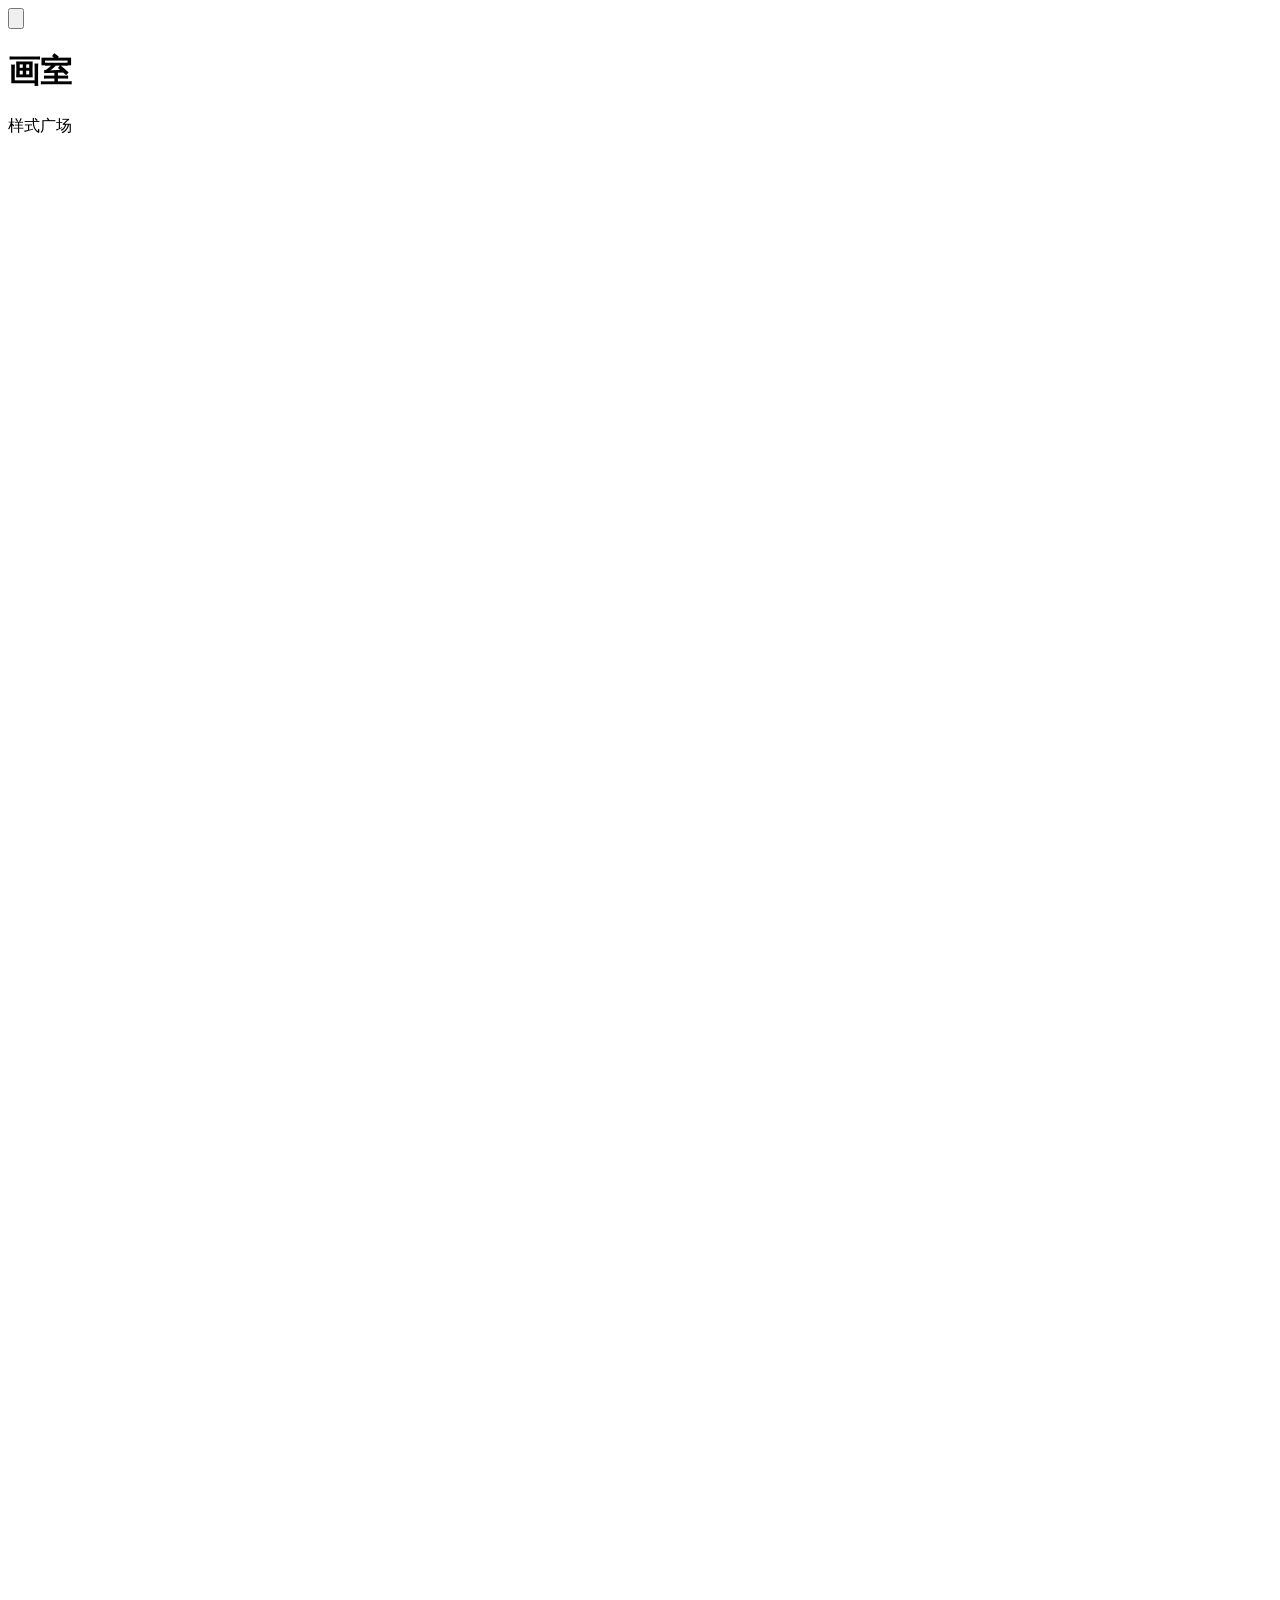
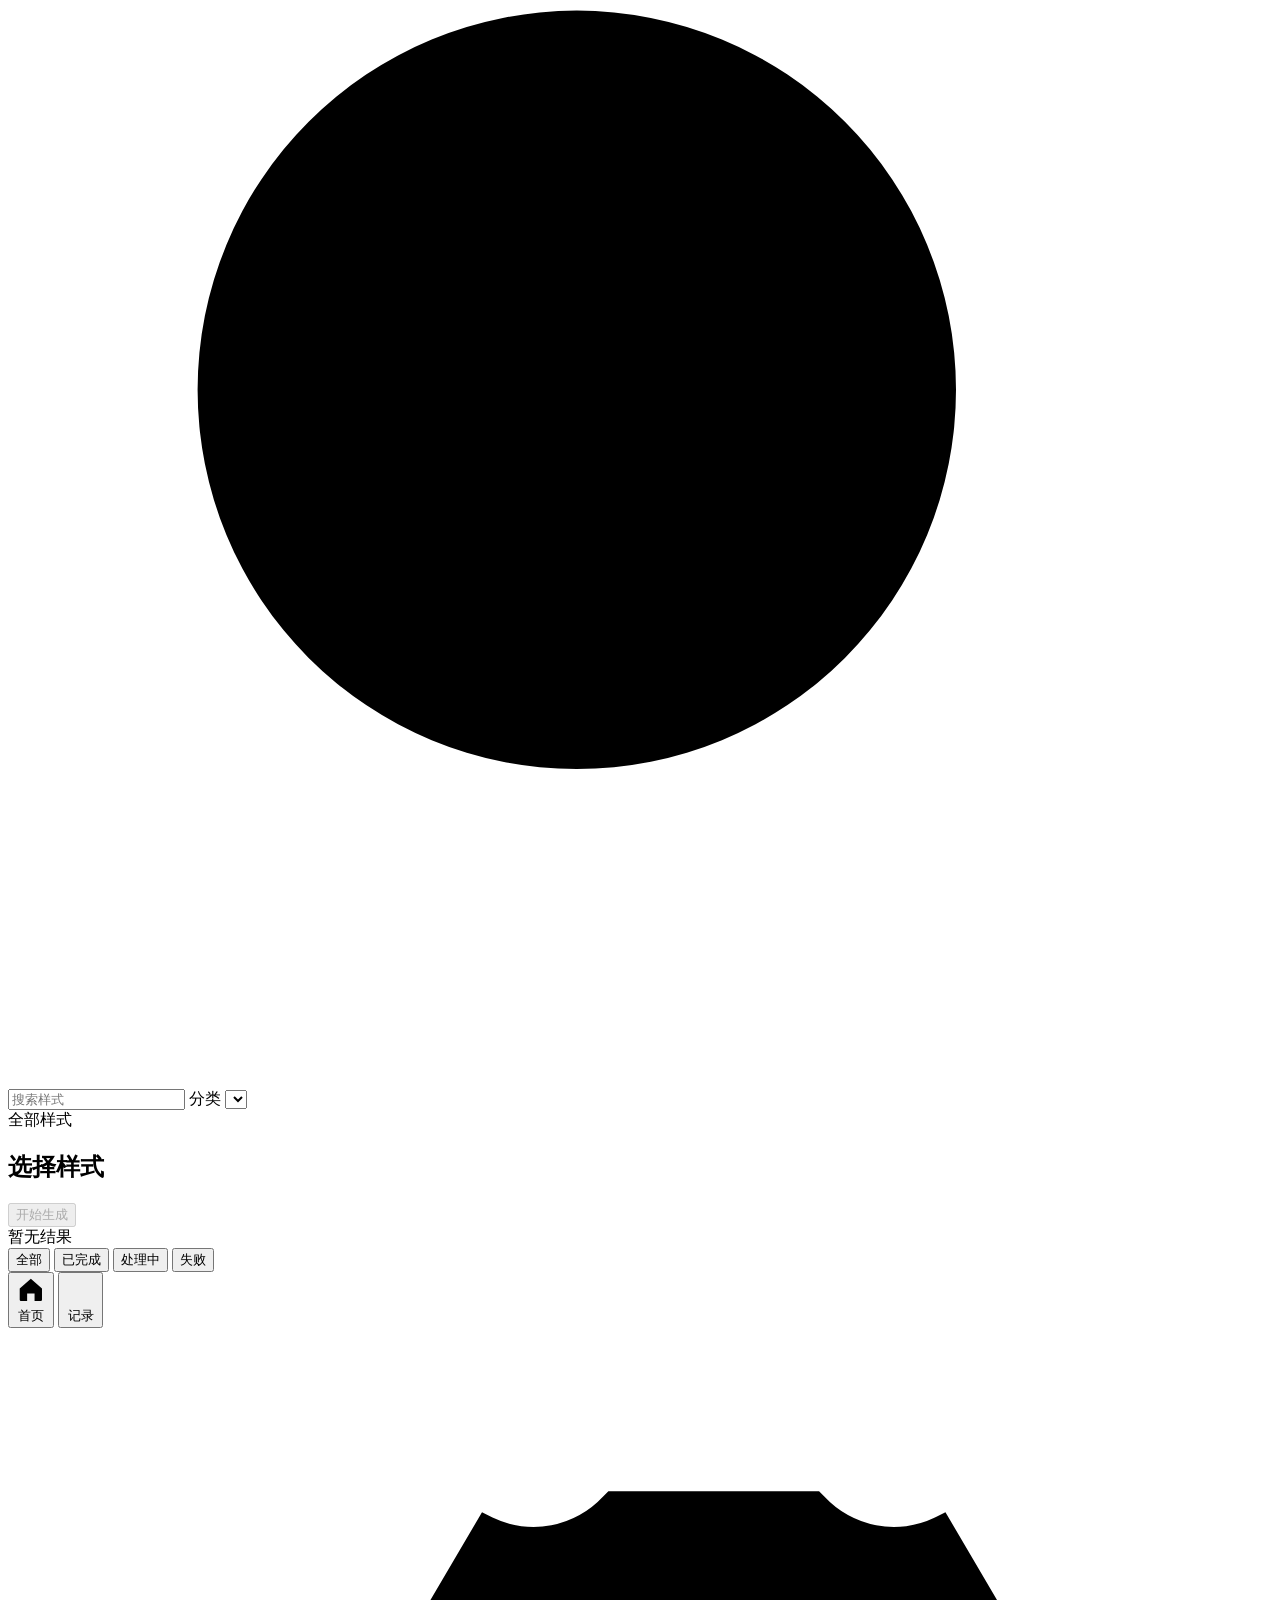
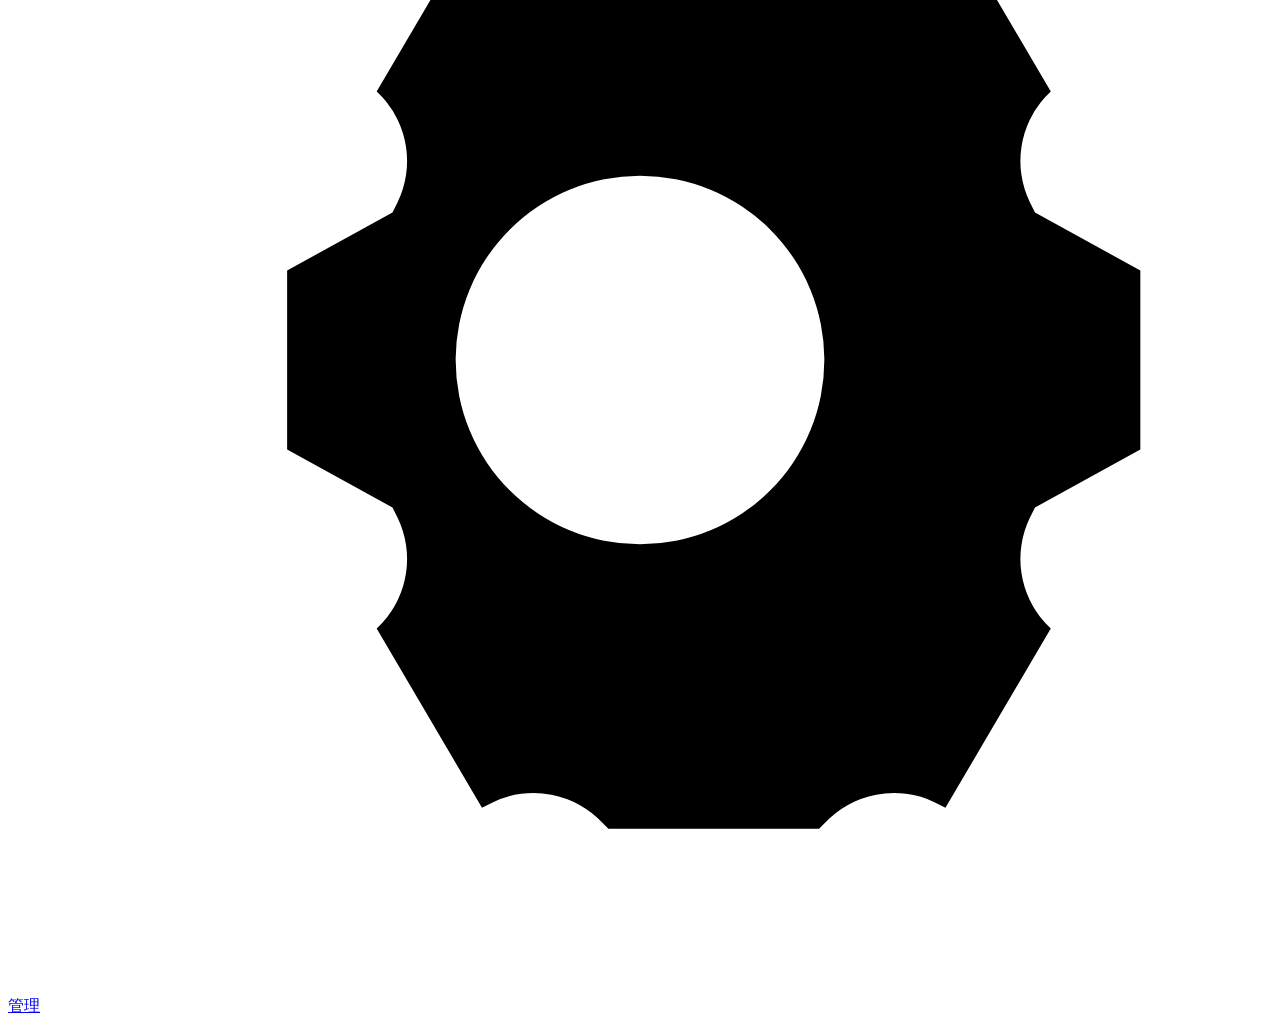
==== web/index.html @ acdbef0a "Initial Huashi product release" ====
<!doctype html>
<html lang="zh-CN">
  <head>
    <meta charset="utf-8" />
    <meta name="viewport" content="width=device-width, initial-scale=1" />
    <title>画室</title>
    <link rel="stylesheet" href="/styles.css?v=20260515-backup1" />
  </head>
  <body>
    <div id="app" class="phone-shell" data-view="home">
      <header class="topbar">
        <button class="ghost-icon back-control" id="backButton" type="button" aria-label="返回">
          <svg viewBox="0 0 24 24" aria-hidden="true"><path d="M15 18 9 12l6-6" /></svg>
        </button>
        <div>
          <h1 id="pageTitle">画室</h1>
          <p id="pageHint">样式广场</p>
        </div>
        <a class="round-action" href="/admin" aria-label="添加样式">
          <svg viewBox="0 0 24 24" aria-hidden="true"><path d="M12 5v14M5 12h14" /></svg>
        </a>
      </header>

      <main>
        <section class="screen" data-screen="home">
          <label class="search-box">
            <svg viewBox="0 0 24 24" aria-hidden="true"><path d="m21 21-4.3-4.3M10.8 18a7.2 7.2 0 1 1 0-14.4 7.2 7.2 0 0 1 0 14.4Z" /></svg>
            <input id="searchInput" type="search" placeholder="搜索样式" />
          </label>
          <label class="category-select">
            <span>分类</span>
            <select id="categorySelect"></select>
          </label>
          <section id="favoriteSection" class="style-section" hidden>
            <div class="section-heading compact"><span>常用</span></div>
            <div id="favoriteGrid" class="style-grid favorite-grid"></div>
          </section>
          <section class="style-section">
            <div class="section-heading compact"><span id="styleSectionTitle">全部样式</span></div>
            <div id="styleGrid" class="style-grid"></div>
          </section>
        </section>

        <section class="screen" data-screen="compose">
          <div id="composeCover" class="detail-cover"></div>
          <div class="detail-copy">
            <h2 id="composeTitle">选择样式</h2>
            <p id="composeMeta"></p>
          </div>
          <form id="createTaskForm" class="studio-form">
            <div id="dynamicInputs" class="input-stack"></div>
            <button class="primary-button" type="submit" id="generateButton" disabled>开始生成</button>
          </form>
          <div id="notice" class="notice hidden"></div>
        </section>

        <section class="screen" data-screen="result">
          <div id="resultView" class="result-view empty-state">暂无结果</div>
        </section>

        <section class="screen" data-screen="history">
          <div class="chip-row">
            <button class="chip active" type="button" data-history-filter="all">全部</button>
            <button class="chip" type="button" data-history-filter="success">已完成</button>
            <button class="chip" type="button" data-history-filter="running">处理中</button>
            <button class="chip" type="button" data-history-filter="failed">失败</button>
          </div>
          <div id="taskList" class="record-list"></div>
        </section>
      </main>

      <nav class="bottom-tabs" aria-label="主导航">
        <button class="bottom-tab active" type="button" data-nav-view="home">
          <svg viewBox="0 0 24 24" aria-hidden="true"><path d="m3 11 9-8 9 8v9a1 1 0 0 1-1 1h-5v-6H9v6H4a1 1 0 0 1-1-1Z" /></svg>
          首页
        </button>
        <button class="bottom-tab" type="button" data-nav-view="history">
          <svg viewBox="0 0 24 24" aria-hidden="true"><path d="M8 6h13M8 12h13M8 18h13M3 6h.01M3 12h.01M3 18h.01" /></svg>
          记录
        </button>
        <a class="bottom-tab" href="/admin">
          <svg viewBox="0 0 24 24" aria-hidden="true"><path d="M12 15.5a3.5 3.5 0 1 0 0-7 3.5 3.5 0 0 0 0 7ZM19.4 15a1.8 1.8 0 0 0 .3 2l.1.1-2 3.4-.2-.1a1.8 1.8 0 0 0-2.1.4l-.1.1h-4l-.1-.1a1.8 1.8 0 0 0-2.1-.4l-.2.1-2-3.4.1-.1a1.8 1.8 0 0 0 .3-2l-.1-.2-2-1.1v-3.4l2-1.1.1-.2a1.8 1.8 0 0 0-.3-2L7 6.9l2-3.4.2.1a1.8 1.8 0 0 0 2.1-.4l.1-.1h4l.1.1a1.8 1.8 0 0 0 2.1.4l.2-.1 2 3.4-.1.1a1.8 1.8 0 0 0-.3 2l.1.2 2 1.1v3.4l-2 1.1Z" /></svg>
          管理
        </a>
      </nav>
    </div>

    <script src="/app.js?v=20260515-backup1"></script>
  </body>
</html>
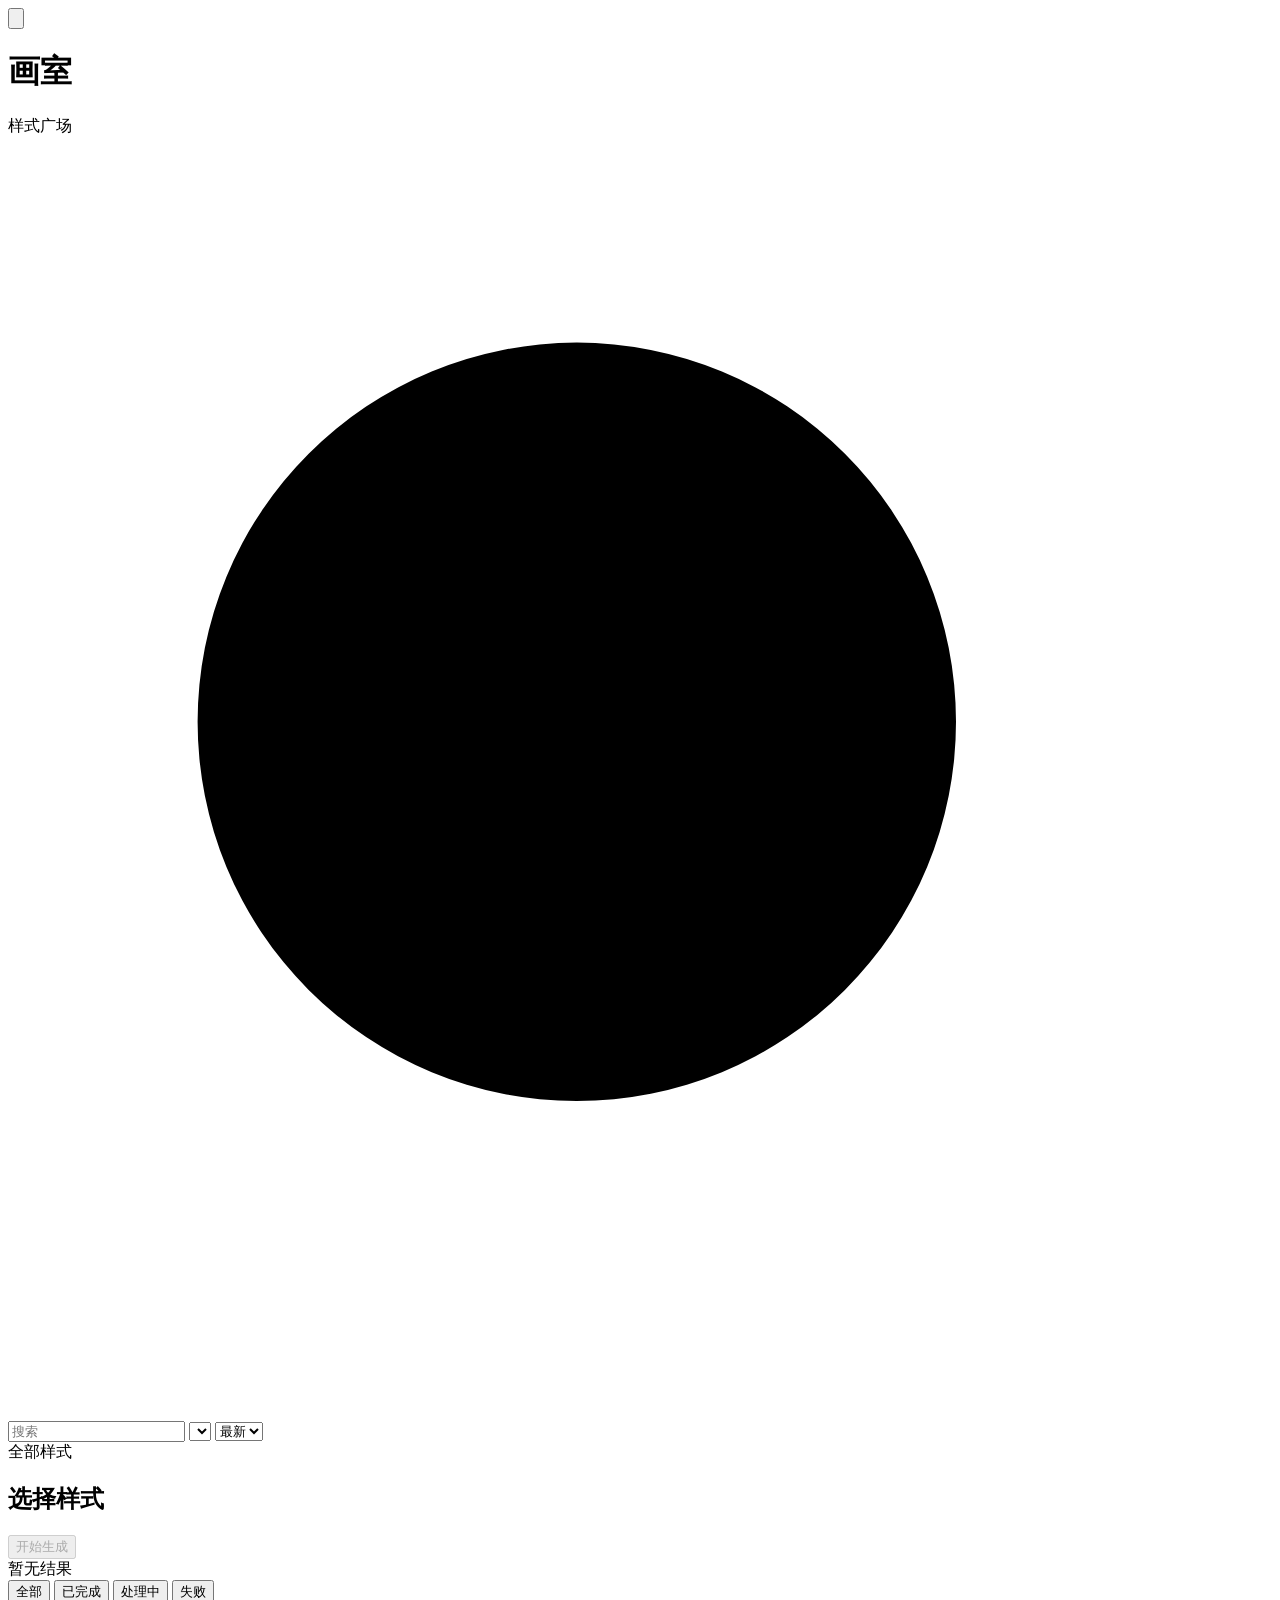
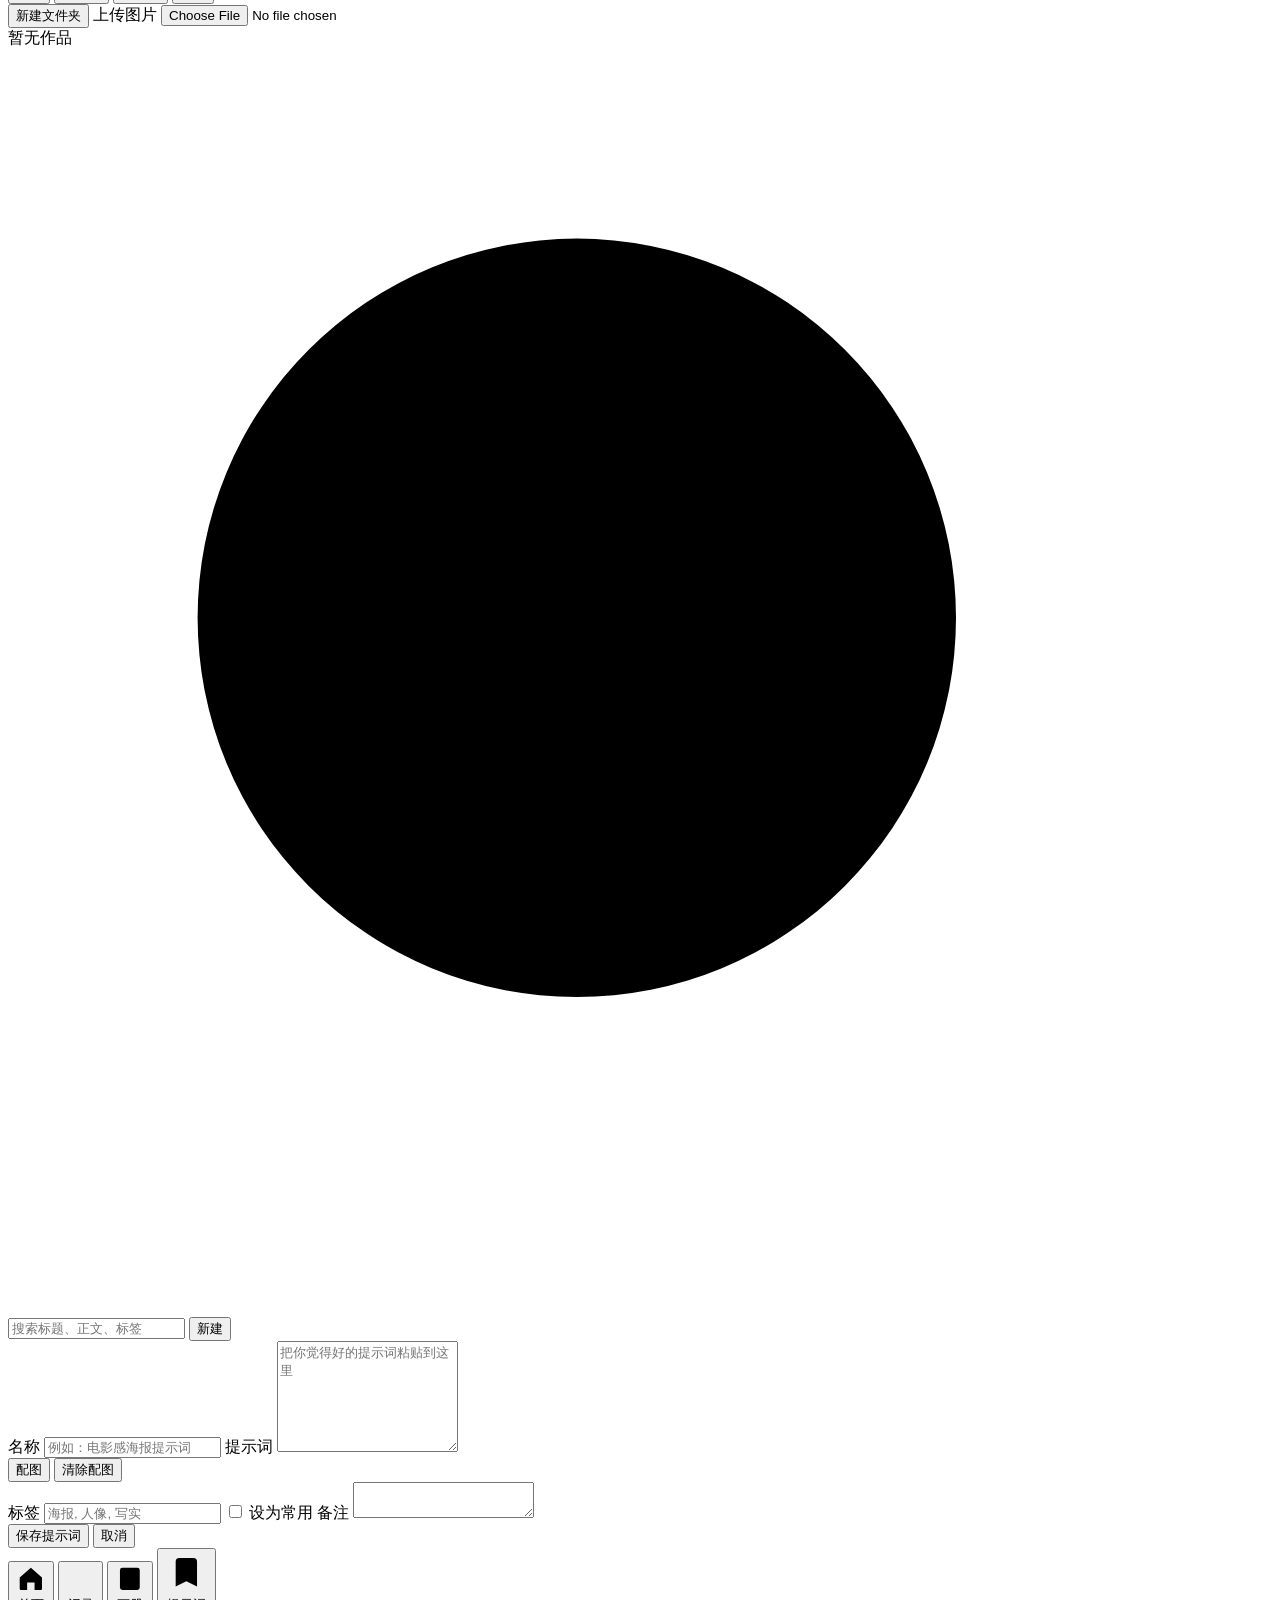
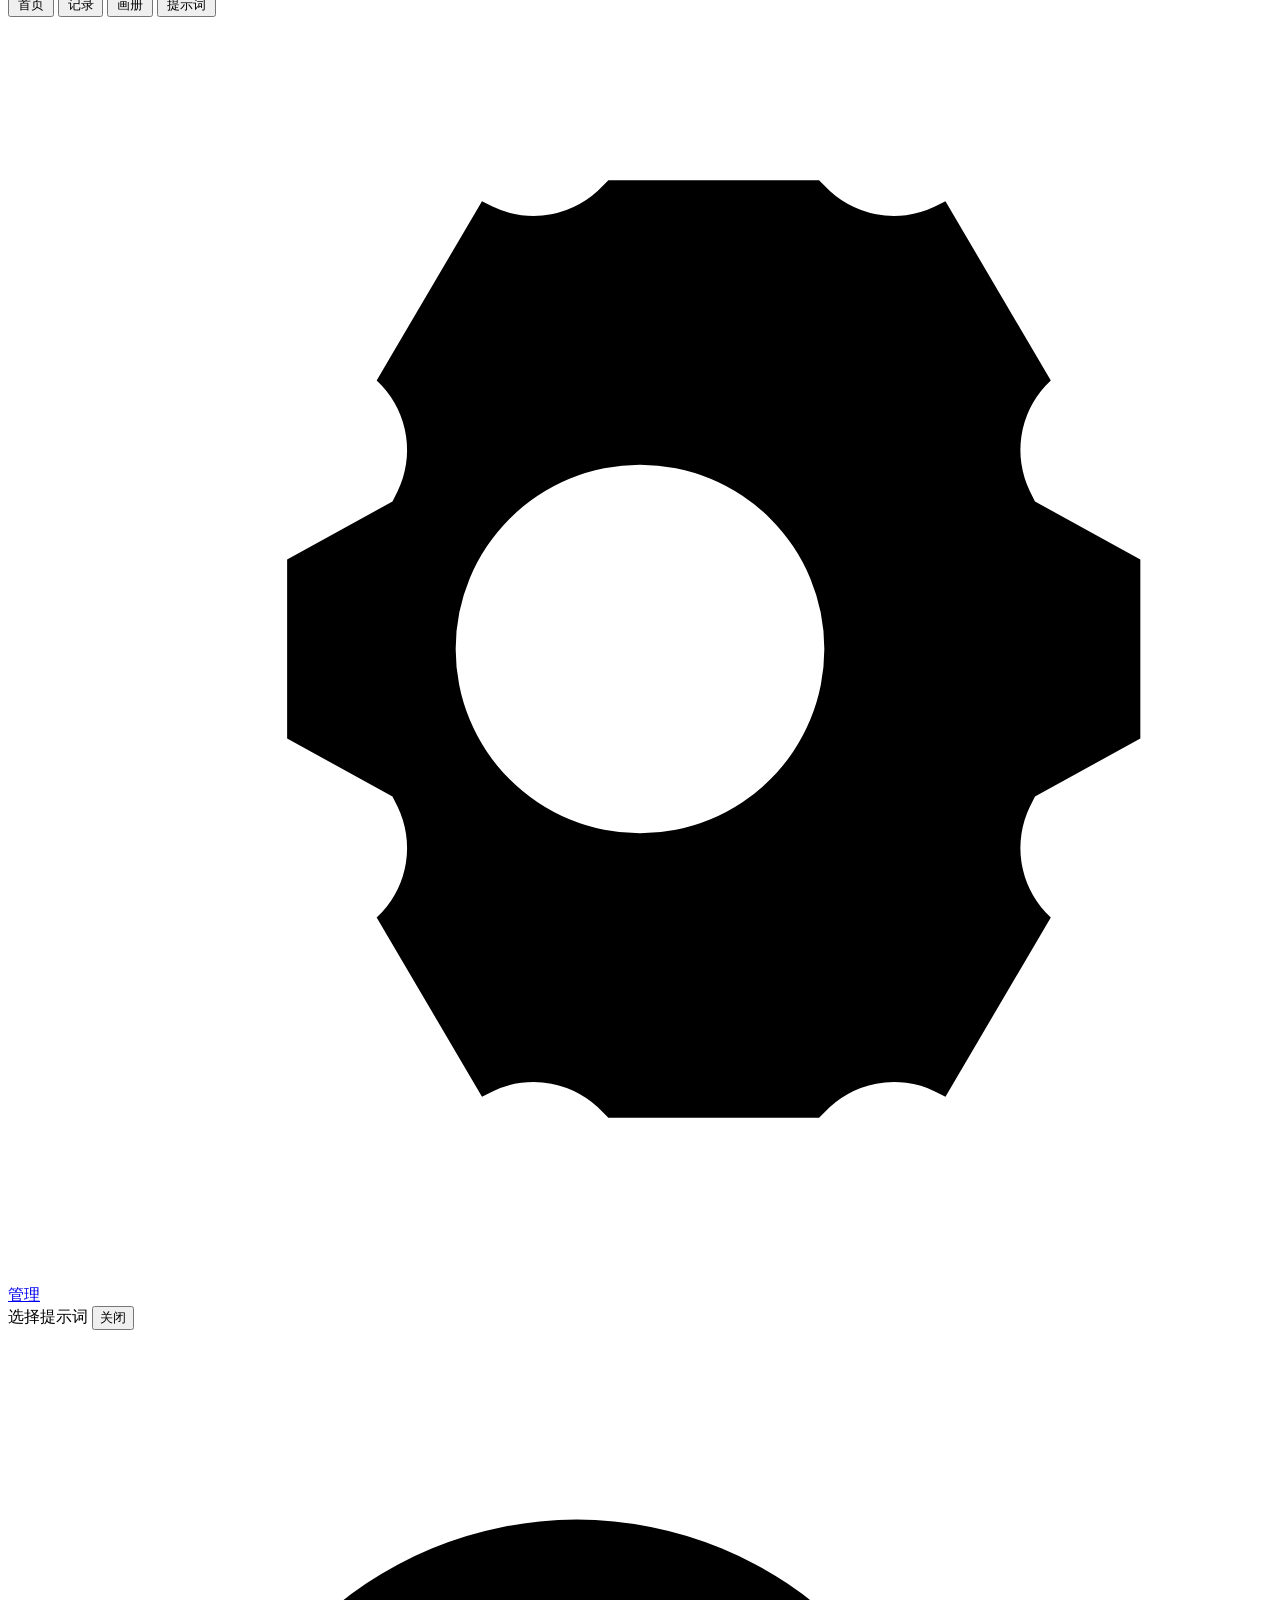
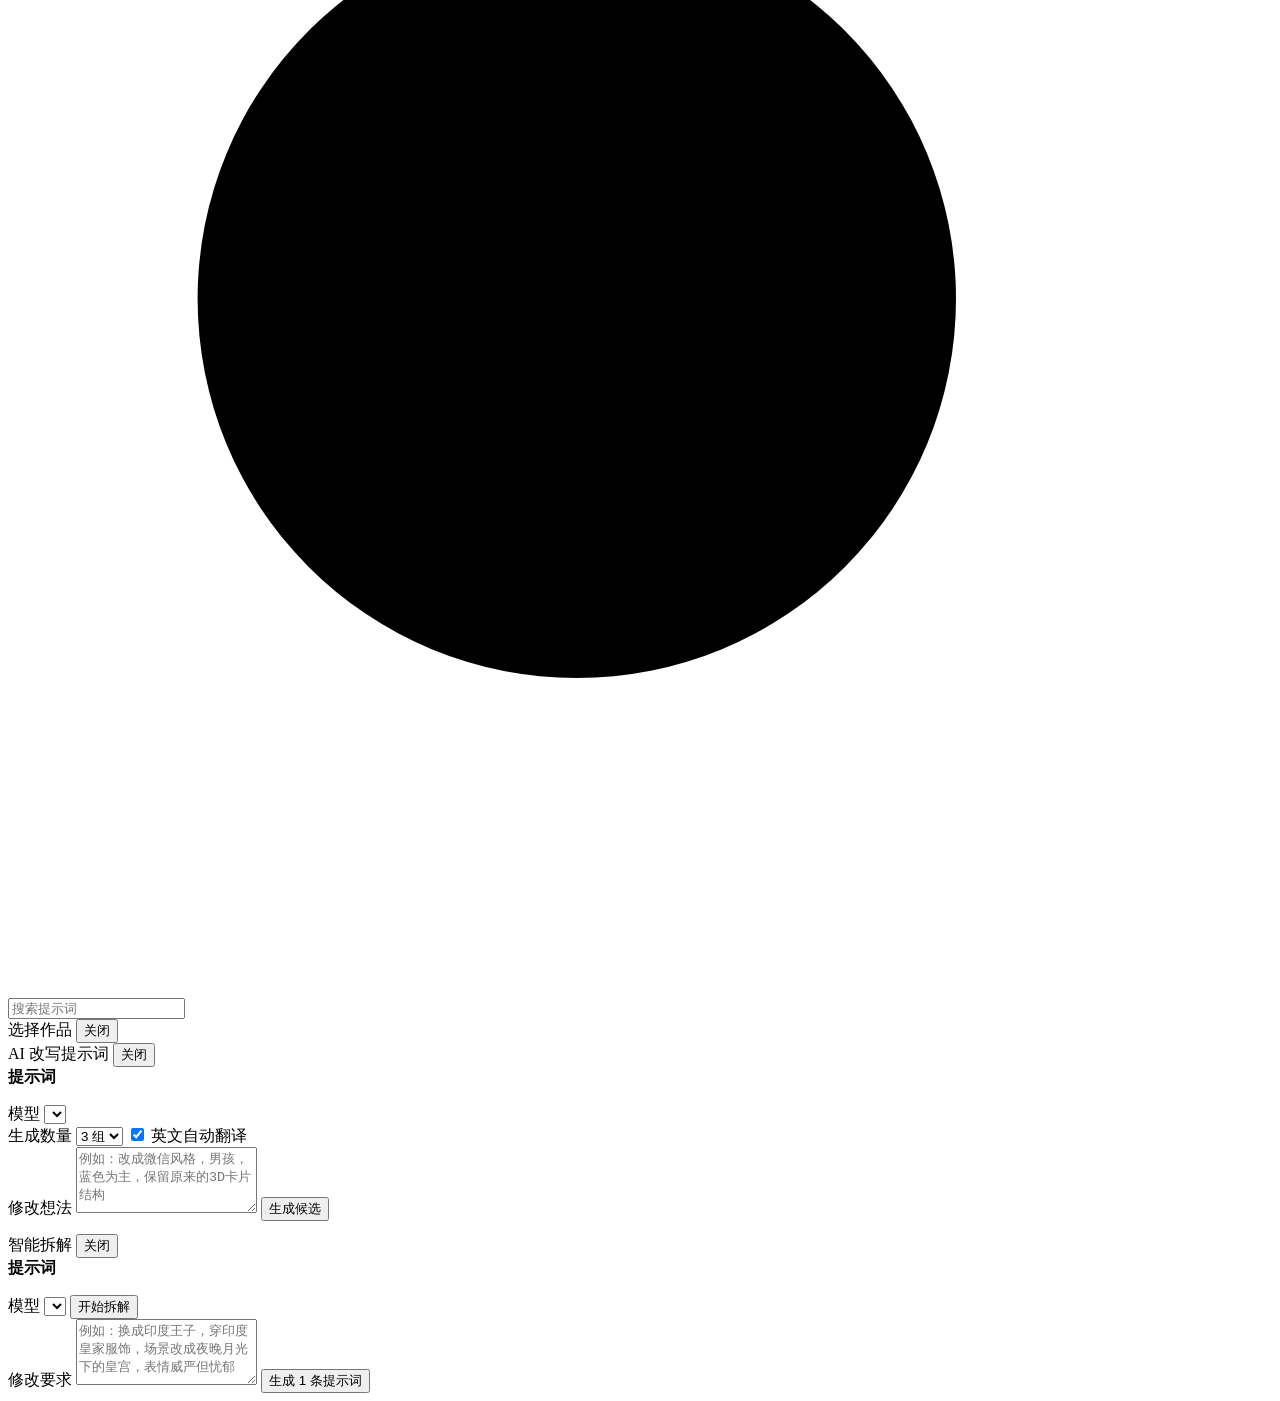
==== commit 0906f7a5: "Ship Huashi album and prompt handoff updates" ====
--- a/web/index.html
+++ b/web/index.html
@@ -4,7 +4,7 @@
     <meta charset="utf-8" />
     <meta name="viewport" content="width=device-width, initial-scale=1" />
     <title>画室</title>
-    <link rel="stylesheet" href="/styles.css?v=20260515-backup1" />
+    <link rel="stylesheet" href="/styles.css?v=20260523-pose2" />
   </head>
   <body>
     <div id="app" class="phone-shell" data-view="home">
@@ -16,21 +16,26 @@
           <h1 id="pageTitle">画室</h1>
           <p id="pageHint">样式广场</p>
         </div>
-        <a class="round-action" href="/admin" aria-label="添加样式">
-          <svg viewBox="0 0 24 24" aria-hidden="true"><path d="M12 5v14M5 12h14" /></svg>
-        </a>
+        <span class="topbar-spacer" aria-hidden="true"></span>
       </header>
 
       <main>
         <section class="screen" data-screen="home">
-          <label class="search-box">
-            <svg viewBox="0 0 24 24" aria-hidden="true"><path d="m21 21-4.3-4.3M10.8 18a7.2 7.2 0 1 1 0-14.4 7.2 7.2 0 0 1 0 14.4Z" /></svg>
-            <input id="searchInput" type="search" placeholder="搜索样式" />
-          </label>
-          <label class="category-select">
-            <span>分类</span>
-            <select id="categorySelect"></select>
-          </label>
+          <div class="home-filter-bar">
+            <label class="search-box compact-search">
+              <svg viewBox="0 0 24 24" aria-hidden="true"><path d="m21 21-4.3-4.3M10.8 18a7.2 7.2 0 1 1 0-14.4 7.2 7.2 0 0 1 0 14.4Z" /></svg>
+              <input id="searchInput" type="search" placeholder="搜索" />
+            </label>
+            <label class="category-select">
+              <select id="categorySelect" aria-label="分类"></select>
+            </label>
+            <label class="category-select">
+              <select id="sortSelect" aria-label="排序">
+                <option value="new">最新</option>
+                <option value="category">分类</option>
+              </select>
+            </label>
+          </div>
           <section id="favoriteSection" class="style-section" hidden>
             <div class="section-heading compact"><span>常用</span></div>
             <div id="favoriteGrid" class="style-grid favorite-grid"></div>
@@ -67,6 +72,62 @@
           </div>
           <div id="taskList" class="record-list"></div>
         </section>
+
+        <section class="screen" data-screen="gallery">
+          <div class="album-toolbar">
+            <div id="albumFolderList" class="album-folder-list"></div>
+            <div class="album-actions">
+              <button class="secondary-button compact-action" id="newAlbumFolderButton" type="button">新建文件夹</button>
+              <label class="secondary-button compact-action album-upload-button">
+                上传图片
+                <input id="albumUploadInput" type="file" accept="image/*" />
+              </label>
+            </div>
+          </div>
+          <div id="artworkGallery" class="artwork-gallery empty-state">暂无作品</div>
+        </section>
+
+        <section class="screen" data-screen="prompts">
+          <div class="prompt-toolbar">
+            <label class="search-box">
+              <svg viewBox="0 0 24 24" aria-hidden="true"><path d="m21 21-4.3-4.3M10.8 18a7.2 7.2 0 1 1 0-14.4 7.2 7.2 0 0 1 0 14.4Z" /></svg>
+              <input id="promptSearchInput" type="search" placeholder="搜索标题、正文、标签" />
+            </label>
+            <button class="secondary-button" id="newPromptButton" type="button">新建</button>
+          </div>
+          <form id="promptForm" class="prompt-form hidden">
+            <input id="promptIdInput" type="hidden" />
+            <label class="field-block">
+              <span>名称</span>
+              <input id="promptTitleInput" required placeholder="例如：电影感海报提示词" />
+            </label>
+            <label class="field-block">
+              <span>提示词</span>
+              <textarea id="promptContentInput" rows="7" required placeholder="把你觉得好的提示词粘贴到这里"></textarea>
+            </label>
+            <input id="promptSamplePathInput" type="hidden" />
+            <div class="prompt-sample-field">
+              <button class="sample-picker" id="choosePromptSampleButton" type="button">
+                <span id="promptSamplePreview">配图</span>
+              </button>
+              <button class="tiny-button" id="clearPromptSampleButton" type="button">清除配图</button>
+            </div>
+            <label class="field-block">
+              <span>标签</span>
+              <input id="promptTagsInput" placeholder="海报, 人像, 写实" />
+            </label>
+            <label class="check-line"><input id="promptFavoriteInput" type="checkbox" /> 设为常用</label>
+            <label class="field-block">
+              <span>备注</span>
+              <textarea id="promptNoteInput" rows="2"></textarea>
+            </label>
+            <div class="action-grid">
+              <button class="primary-button" type="submit">保存提示词</button>
+              <button class="secondary-button" id="cancelPromptButton" type="button">取消</button>
+            </div>
+          </form>
+          <div id="promptList" class="prompt-list"></div>
+        </section>
       </main>
 
       <nav class="bottom-tabs" aria-label="主导航">
@@ -77,14 +138,118 @@
         <button class="bottom-tab" type="button" data-nav-view="history">
           <svg viewBox="0 0 24 24" aria-hidden="true"><path d="M8 6h13M8 12h13M8 18h13M3 6h.01M3 12h.01M3 18h.01" /></svg>
           记录
+        </button>
+        <button class="bottom-tab" type="button" data-nav-view="gallery">
+          <svg viewBox="0 0 24 24" aria-hidden="true"><path d="M4 5a2 2 0 0 1 2-2h12a2 2 0 0 1 2 2v14a2 2 0 0 1-2 2H6a2 2 0 0 1-2-2V5Zm3 12 3.2-3.2 2.3 2.3L16 11l3 4.2M8.5 8.5h.01" /></svg>
+          画册
+        </button>
+        <button class="bottom-tab" type="button" data-nav-view="prompts">
+          <svg viewBox="0 0 24 24" aria-hidden="true"><path d="M8 4h8a2 2 0 0 1 2 2v14l-6-3-6 3V6a2 2 0 0 1 2-2Z" /></svg>
+          提示词
         </button>
         <a class="bottom-tab" href="/admin">
           <svg viewBox="0 0 24 24" aria-hidden="true"><path d="M12 15.5a3.5 3.5 0 1 0 0-7 3.5 3.5 0 0 0 0 7ZM19.4 15a1.8 1.8 0 0 0 .3 2l.1.1-2 3.4-.2-.1a1.8 1.8 0 0 0-2.1.4l-.1.1h-4l-.1-.1a1.8 1.8 0 0 0-2.1-.4l-.2.1-2-3.4.1-.1a1.8 1.8 0 0 0 .3-2l-.1-.2-2-1.1v-3.4l2-1.1.1-.2a1.8 1.8 0 0 0-.3-2L7 6.9l2-3.4.2.1a1.8 1.8 0 0 0 2.1-.4l.1-.1h4l.1.1a1.8 1.8 0 0 0 2.1.4l.2-.1 2 3.4-.1.1a1.8 1.8 0 0 0-.3 2l.1.2 2 1.1v3.4l-2 1.1Z" /></svg>
           管理
         </a>
       </nav>
+
+      <div id="promptPicker" class="drawer hidden" aria-hidden="true">
+        <div class="drawer-scrim" data-close-prompt-picker></div>
+        <section class="drawer-panel">
+          <div class="drawer-handle"></div>
+          <div class="section-heading">
+            <span>选择提示词</span>
+            <button class="tiny-button" type="button" data-close-prompt-picker>关闭</button>
+          </div>
+          <label class="search-box">
+            <svg viewBox="0 0 24 24" aria-hidden="true"><path d="m21 21-4.3-4.3M10.8 18a7.2 7.2 0 1 1 0-14.4 7.2 7.2 0 0 1 0 14.4Z" /></svg>
+            <input id="pickerSearchInput" type="search" placeholder="搜索提示词" />
+          </label>
+          <div id="pickerPromptList" class="prompt-list picker-list"></div>
+        </section>
+      </div>
+
+      <div id="artworkPicker" class="drawer hidden" aria-hidden="true">
+        <div class="drawer-scrim" data-close-artwork-picker></div>
+        <section class="drawer-panel artwork-picker-panel">
+          <div class="drawer-handle"></div>
+          <div class="section-heading">
+            <span>选择作品</span>
+            <button class="tiny-button" type="button" data-close-artwork-picker>关闭</button>
+          </div>
+          <div id="artworkPickerList" class="artwork-picker-grid"></div>
+        </section>
+      </div>
+
+      <div id="rewriteDrawer" class="drawer hidden" aria-hidden="true">
+        <div class="drawer-scrim" data-close-rewrite></div>
+        <section class="drawer-panel rewrite-panel">
+          <div class="drawer-handle"></div>
+          <div class="section-heading">
+            <span>AI 改写提示词</span>
+            <button class="tiny-button" type="button" data-close-rewrite>关闭</button>
+          </div>
+          <div class="rewrite-source">
+            <strong id="rewritePromptTitle">提示词</strong>
+            <p id="rewritePromptPreview"></p>
+          </div>
+          <label class="field-block">
+            <span>模型</span>
+            <select id="rewriteModelInput"></select>
+          </label>
+          <div class="rewrite-controls">
+            <label class="field-block compact-field">
+              <span>生成数量</span>
+              <select id="rewriteCountInput">
+                <option value="1">1 组</option>
+                <option value="2">2 组</option>
+                <option value="3" selected>3 组</option>
+                <option value="4">4 组</option>
+                <option value="5">5 组</option>
+              </select>
+            </label>
+            <label class="check-line rewrite-check"><input id="rewriteAutoTranslateInput" type="checkbox" checked /> 英文自动翻译</label>
+          </div>
+          <label class="field-block">
+            <span>修改想法</span>
+            <textarea id="rewriteIdeaInput" rows="4" placeholder="例如：改成微信风格，男孩，蓝色为主，保留原来的3D卡片结构"></textarea>
+          </label>
+          <button class="primary-button" id="rewriteButton" type="button">生成候选</button>
+          <div id="rewriteStatus" class="notice hidden"></div>
+          <pre id="rewriteStream" class="rewrite-stream hidden"></pre>
+          <div id="rewriteResults" class="rewrite-results"></div>
+        </section>
+      </div>
+
+      <div id="agentDrawer" class="drawer hidden" aria-hidden="true">
+        <div class="drawer-scrim" data-close-agent></div>
+        <section class="drawer-panel rewrite-panel agent-panel">
+          <div class="drawer-handle"></div>
+          <div class="section-heading">
+            <span>智能拆解</span>
+            <button class="tiny-button" type="button" data-close-agent>关闭</button>
+          </div>
+          <div class="rewrite-source">
+            <strong id="agentPromptTitle">提示词</strong>
+            <p id="agentPromptPreview"></p>
+          </div>
+          <label class="field-block">
+            <span>模型</span>
+            <select id="agentModelInput"></select>
+          </label>
+          <button class="secondary-button" id="agentAnalyzeButton" type="button">开始拆解</button>
+          <div id="agentStatus" class="notice hidden"></div>
+          <div id="agentAnalysis" class="agent-analysis"></div>
+          <label class="field-block">
+            <span id="agentInstructionLabel">修改要求</span>
+            <textarea id="agentInstructionInput" rows="4" placeholder="例如：换成印度王子，穿印度皇家服饰，场景改成夜晚月光下的皇宫，表情威严但忧郁"></textarea>
+          </label>
+          <button class="primary-button" id="agentGenerateButton" type="button">生成 1 条提示词</button>
+          <div id="agentResult" class="rewrite-results"></div>
+        </section>
+      </div>
     </div>
 
-    <script src="/app.js?v=20260515-backup1"></script>
+    <script src="/app.js?v=20260523-pose2"></script>
   </body>
 </html>
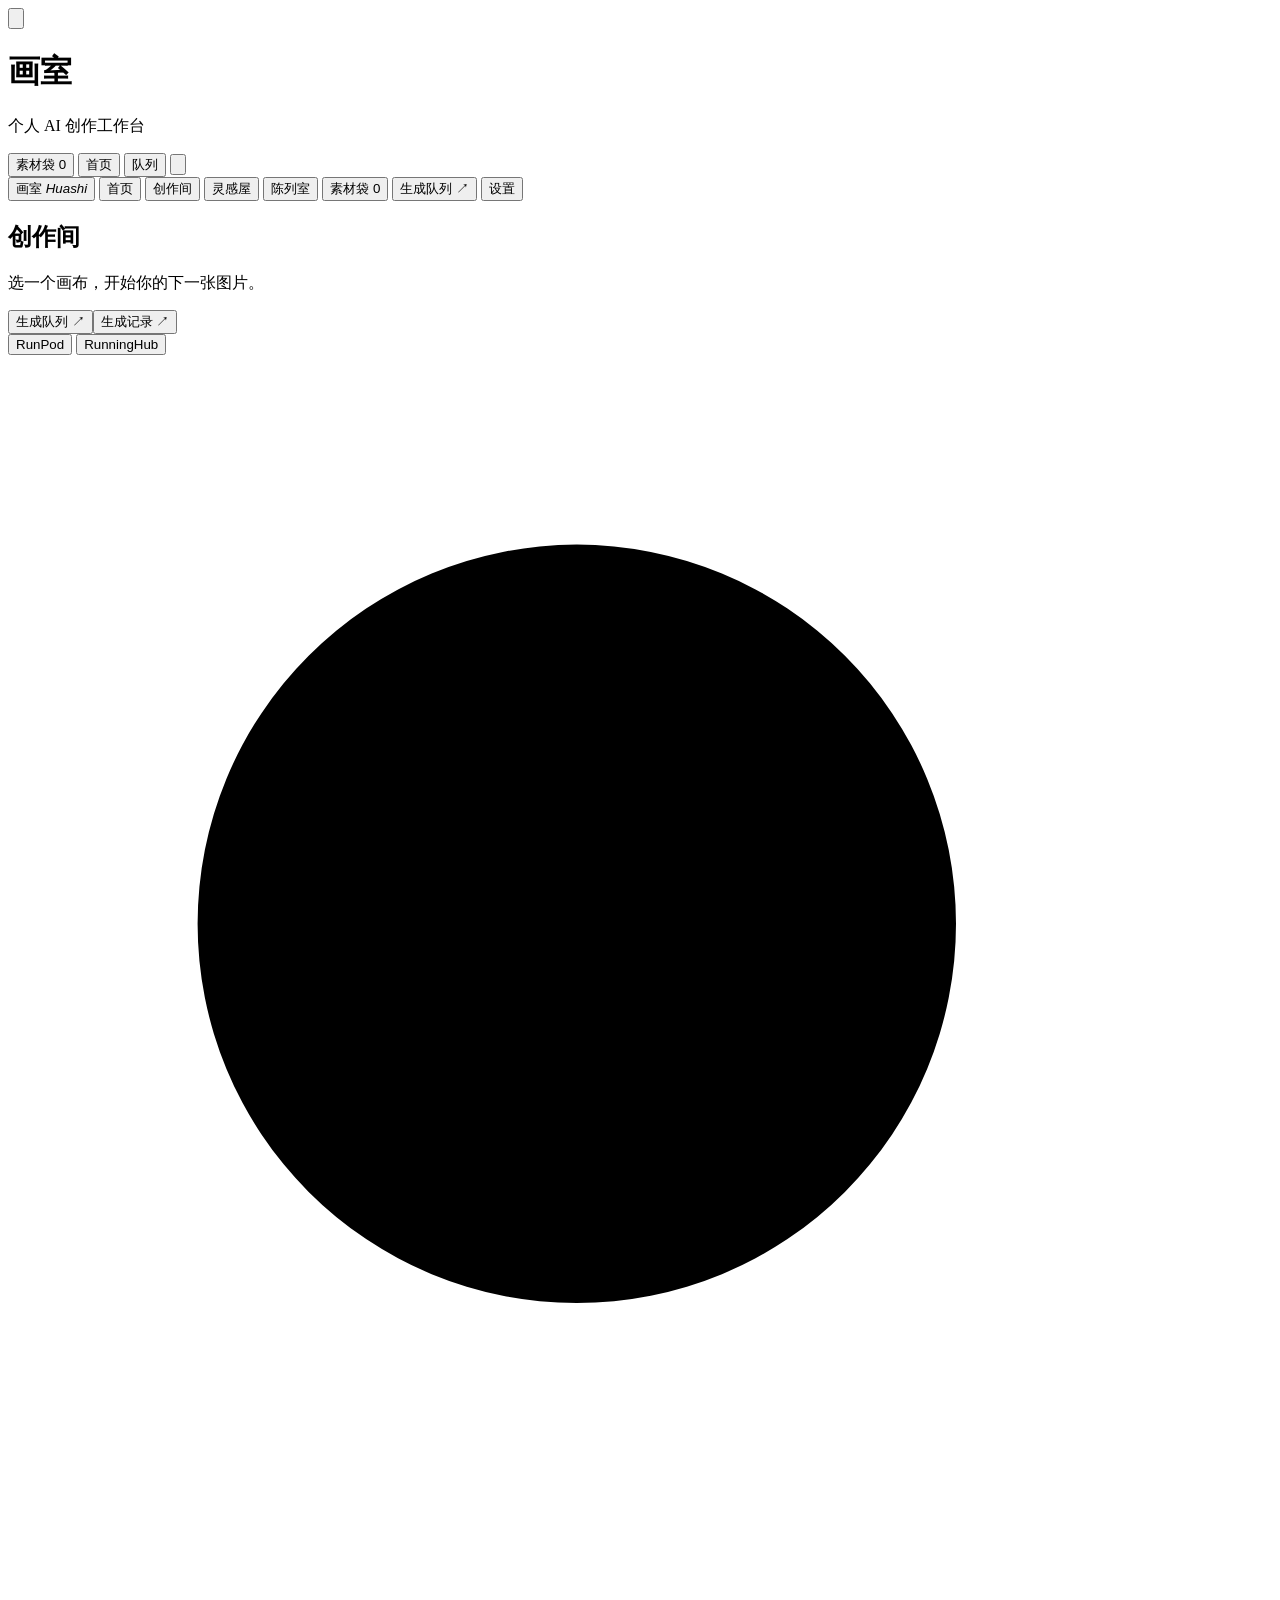
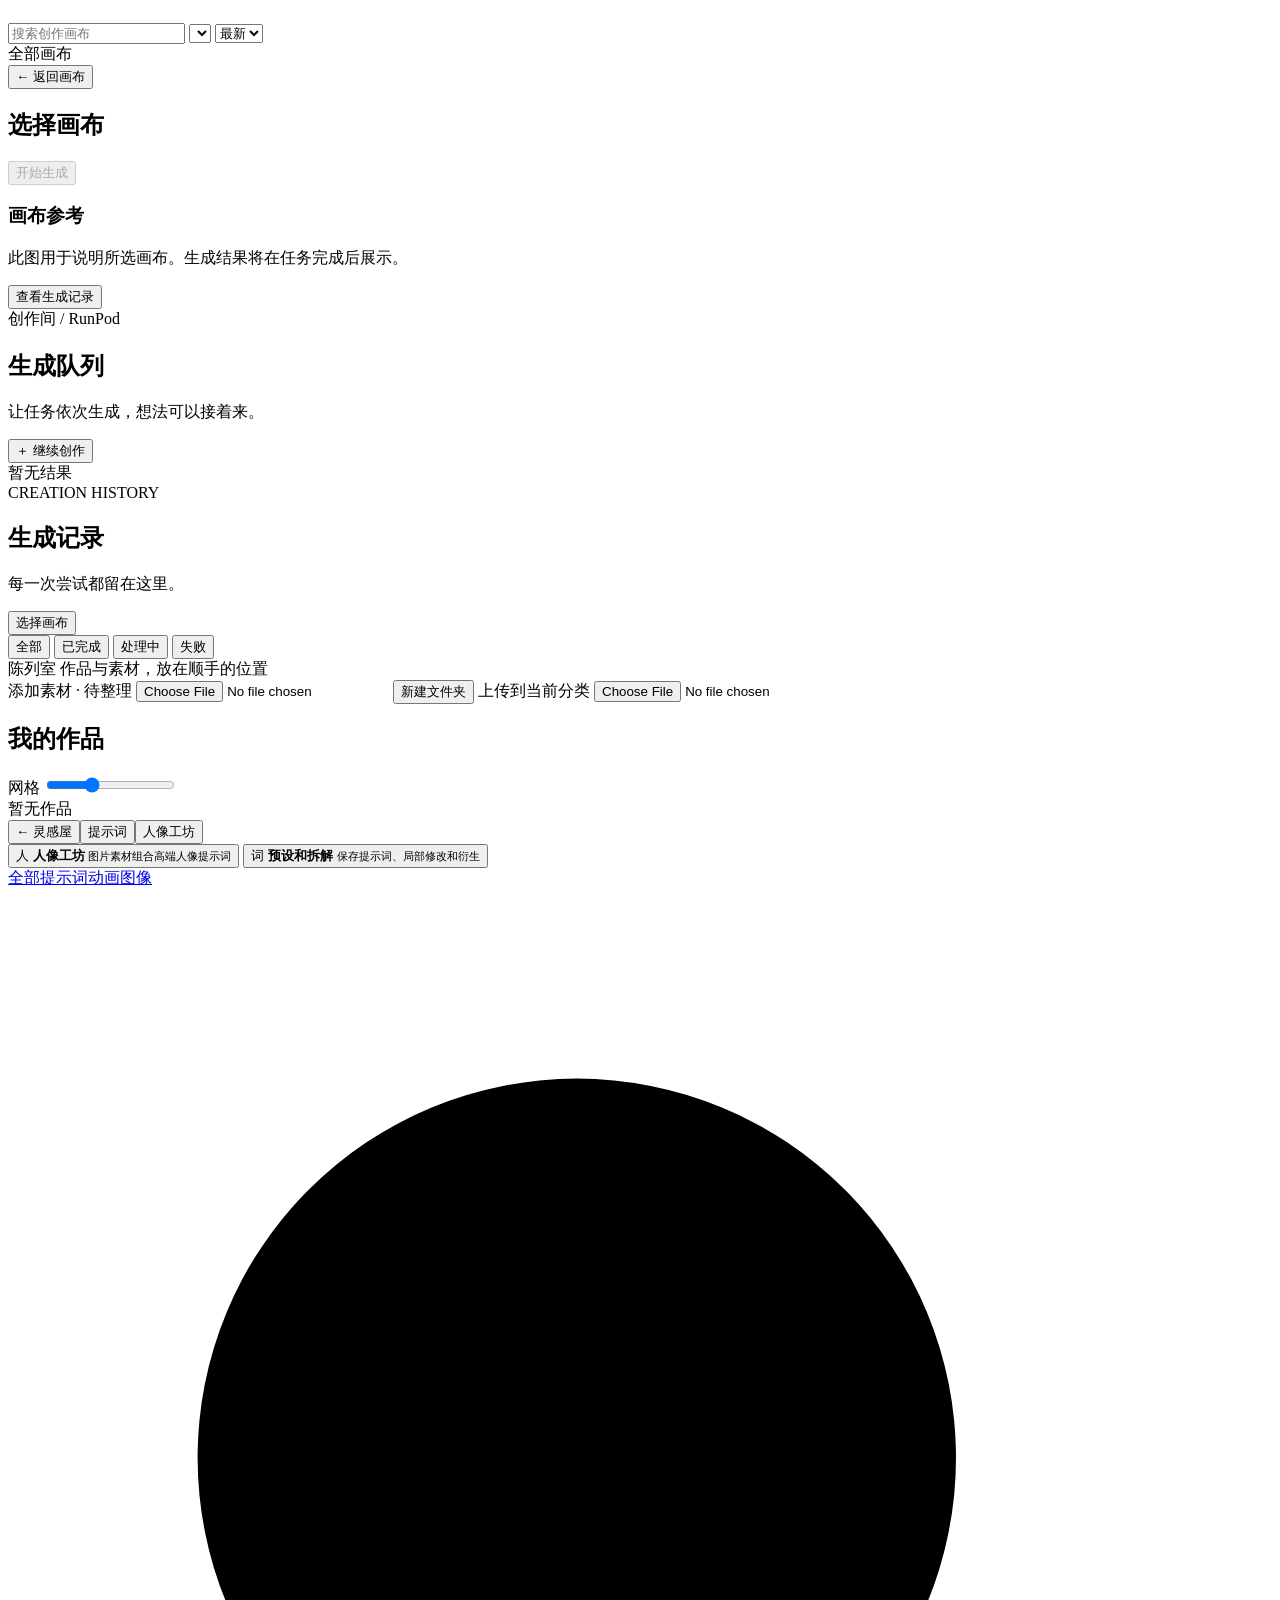
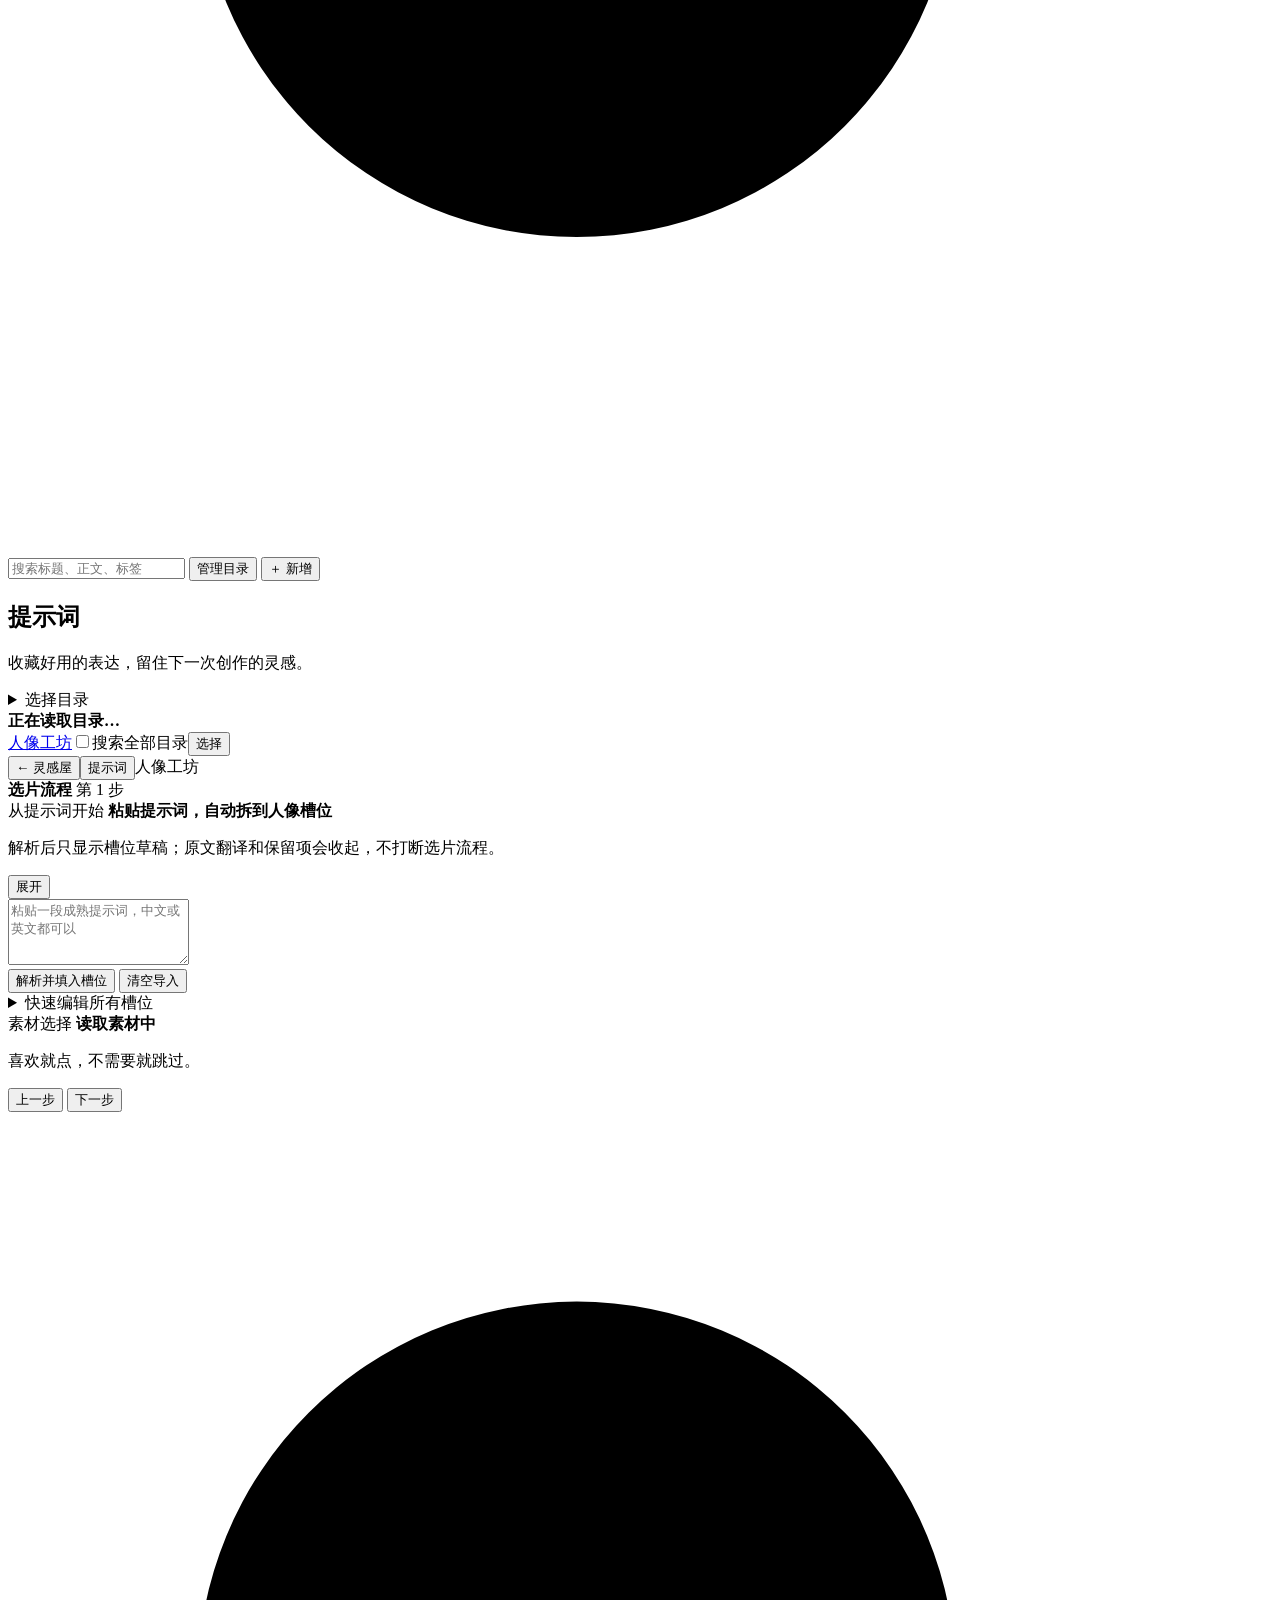
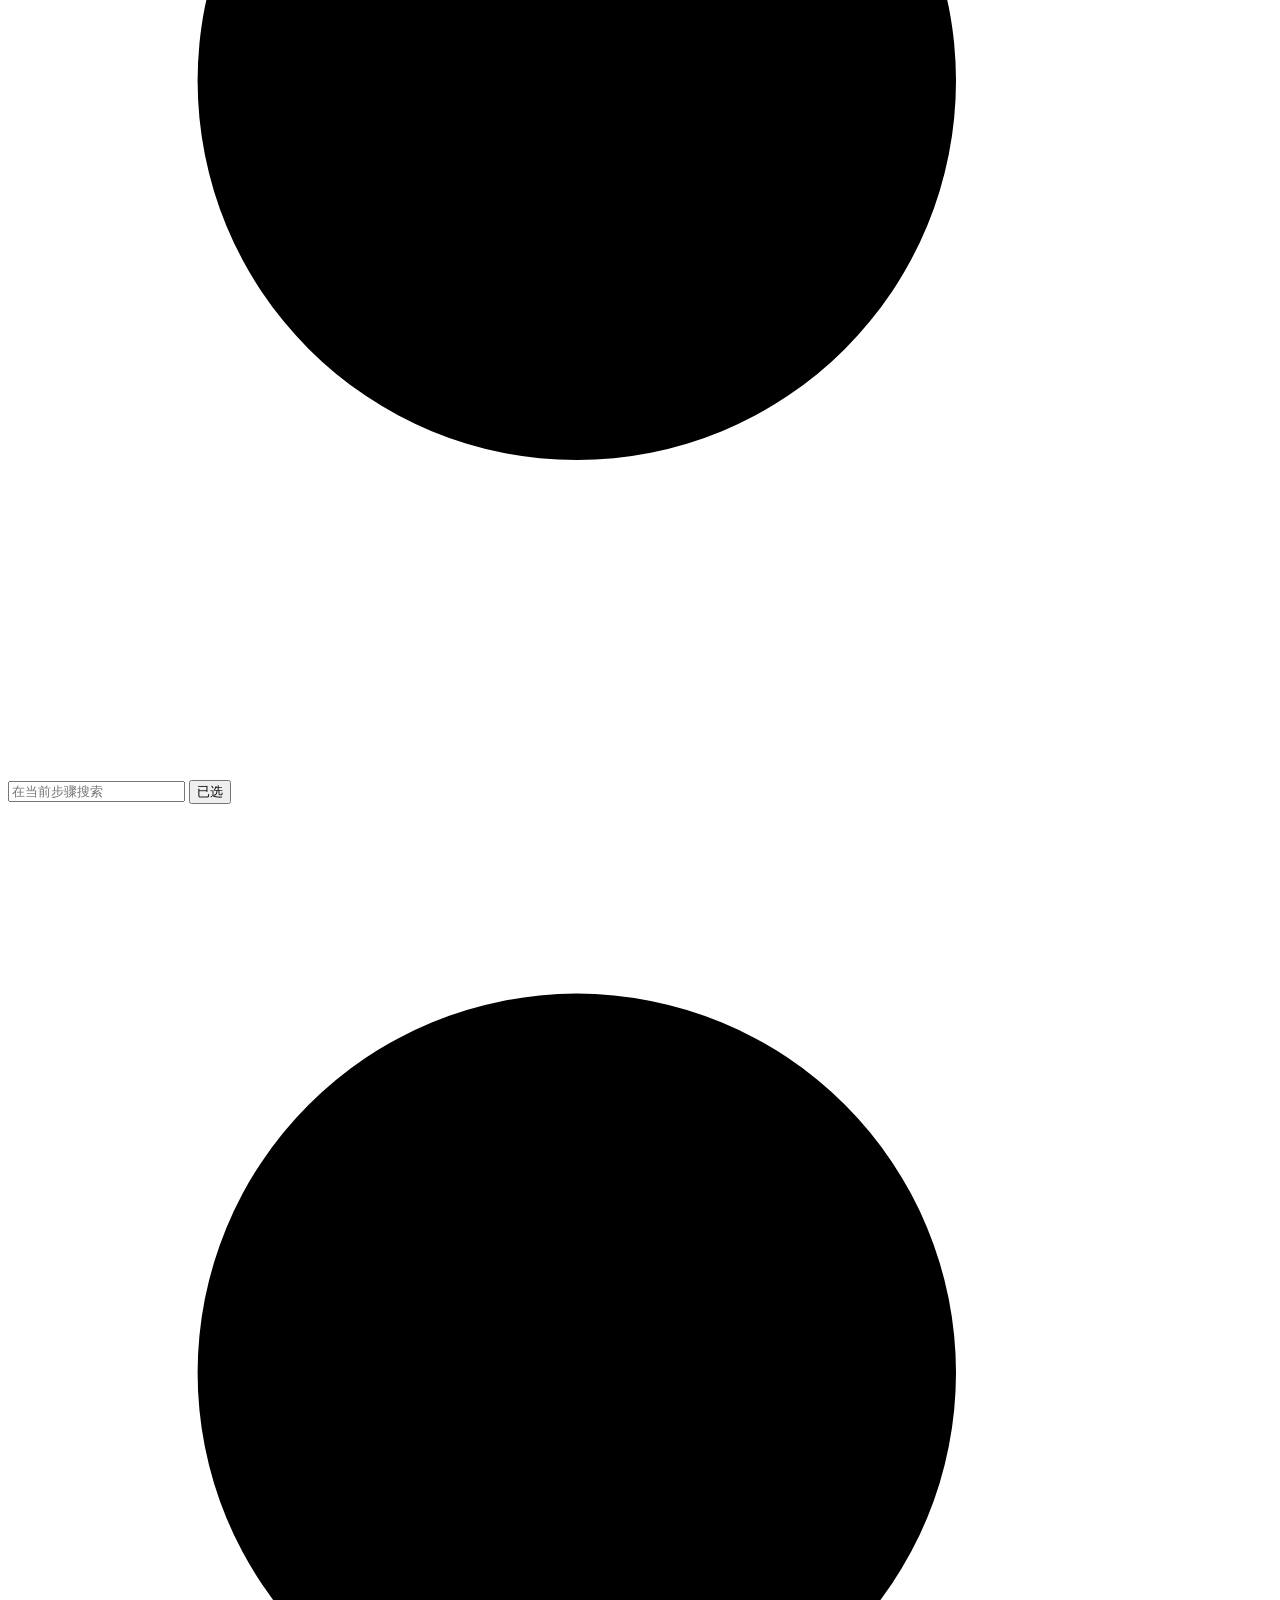
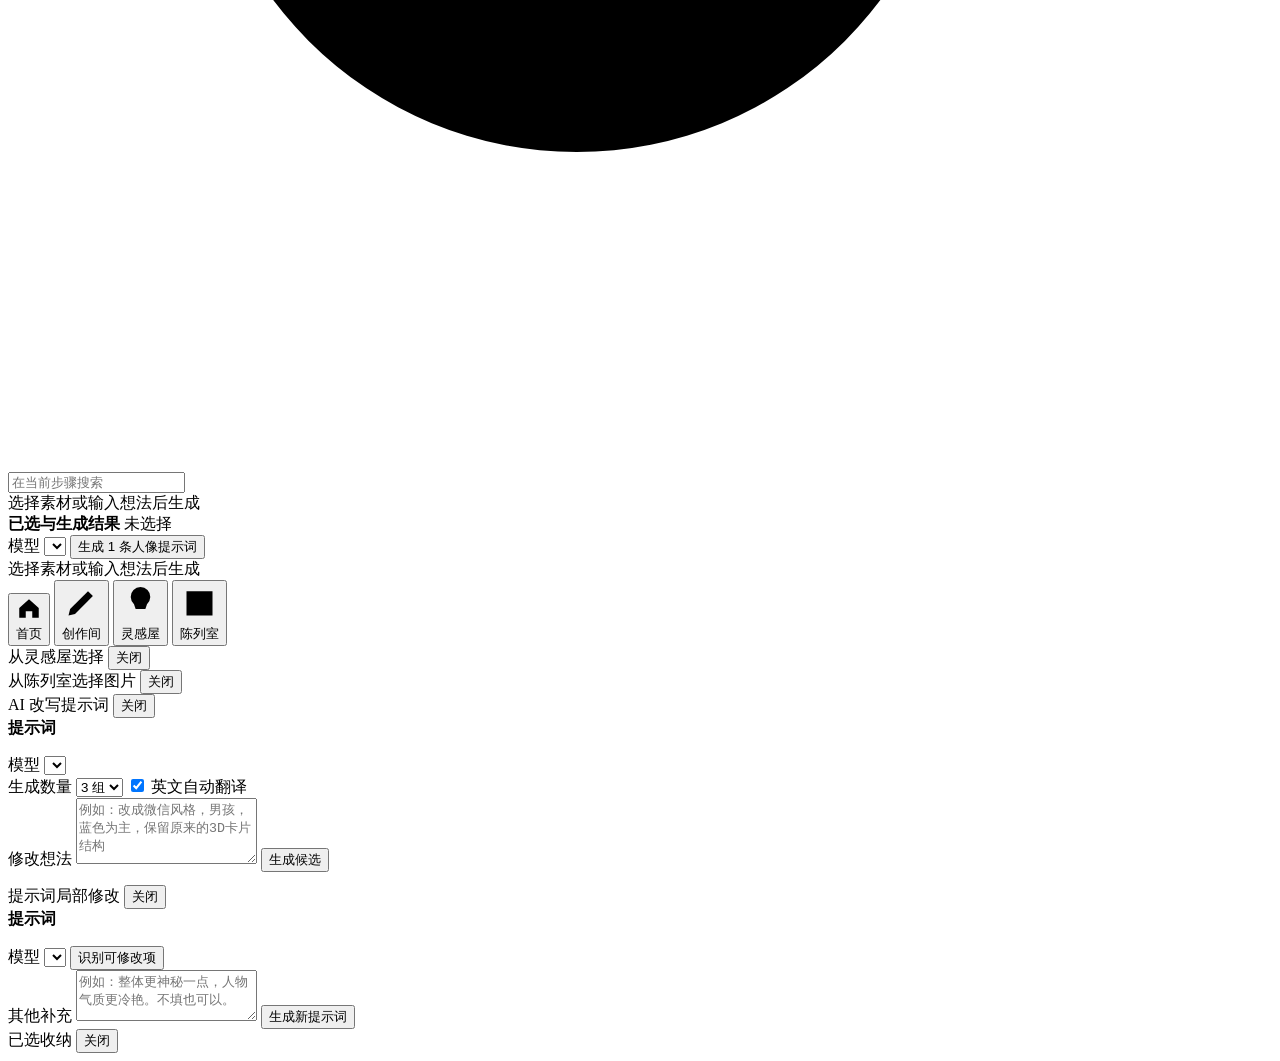
==== commit bc25ecd2: "Publish current Huashi studio, RunPod queue and material workflow" ====
--- a/web/index.html
+++ b/web/index.html
@@ -4,27 +4,55 @@
     <meta charset="utf-8" />
     <meta name="viewport" content="width=device-width, initial-scale=1" />
     <title>画室</title>
-    <link rel="stylesheet" href="/styles.css?v=20260523-pose2" />
-  </head>
+    <link rel="stylesheet" href="/styles.css?v=20261014-prompt-compact-1" />
+    <link rel="stylesheet" href="/rooms.css?v=20261014-prompt-compact-1" />
+    <link rel="stylesheet" href="/inspiration.css?v=20261015-full-image-1" />
+    <link rel="stylesheet" href="/prompt-folders.css?v=20261014-prompt-compact-1" />
+    <link rel="stylesheet" href="/prompt-cards.css?v=20261015-prompt-cards-1" />
+    <link rel="stylesheet" href="/inspiration-cards.css?v=20261016-unified-ui-1" />
+    <link rel="stylesheet" href="/inspiration-contact.css?v=20261016-contact-1" />
+    <link rel="stylesheet" href="/moon-studio.css?v=20261017-moon-1" />
+    <link rel="stylesheet" href="/task-queue.css?v=20261019-queue-3" />
+  <link rel="stylesheet" href="/material-bag.css?v=20261030-bag-3" /></head>
   <body>
-    <div id="app" class="phone-shell" data-view="home">
+    <div id="app" class="phone-shell rooms-shell" data-view="home">
       <header class="topbar">
-        <button class="ghost-icon back-control" id="backButton" type="button" aria-label="返回">
-          <svg viewBox="0 0 24 24" aria-hidden="true"><path d="M15 18 9 12l6-6" /></svg>
-        </button>
-        <div>
-          <h1 id="pageTitle">画室</h1>
-          <p id="pageHint">样式广场</p>
-        </div>
-        <span class="topbar-spacer" aria-hidden="true"></span>
+        <button class="ghost-icon back-control" id="backButton" type="button" aria-label="返回"><svg viewBox="0 0 24 24" aria-hidden="true"><path d="M15 18 9 12l6-6" /></svg></button>
+        <div><h1 id="pageTitle">画室</h1><p id="pageHint">个人 AI 创作工作台</p></div>
+        <button type="button" class="material-bag-entry" data-material-bag="">素材袋 <span data-material-bag-count>0</span></button>
+        <button class="room-home-button" type="button" data-nav-view="home" aria-label="返回首页">首页</button>
+        <button class="tiny-button queue-nav-mobile" type="button" data-nav-view="queue">队列 <span data-queue-count></span></button>
+        <button class="ghost-icon room-settings-button" type="button" data-nav-view="settings" aria-label="设置"><svg viewBox="0 0 24 24" aria-hidden="true"><path d="M4 7h16M4 17h16M8 4v6M16 14v6" /></svg></button>
       </header>
+      <nav class="studio-nav" aria-label="主导航">
+        <button class="studio-nav-brand" type="button" data-nav-view="home">画室 <i>Huashi</i></button>
+        <span class="studio-nav-links">
+          <button class="studio-nav-link" type="button" data-nav-view="home">首页</button>
+          <button class="studio-nav-link" type="button" data-nav-view="create">创作间</button>
+          <button class="studio-nav-link" type="button" data-nav-view="inspiration">灵感屋</button>
+          <button class="studio-nav-link" type="button" data-nav-view="gallery">陈列室</button>
+        </span>
+        <button type="button" class="material-bag-entry" data-material-bag="">素材袋 <span data-material-bag-count>0</span></button>
+        <button class="studio-nav-link queue-nav-entry" type="button" data-nav-view="queue">生成队列 <span data-queue-count></span> ↗</button>
+        <button class="studio-nav-link studio-nav-admin" type="button" data-nav-view="settings">设置</button>
+      </nav>
 
       <main>
         <section class="screen" data-screen="home">
+          <div id="roomHome"></div>
+        </section>
+
+        <section class="screen" data-screen="create">
+          <div class="room-heading"><div><h2>创作间</h2><p>选一个画布，开始你的下一张图片。</p></div><div class="queue-heading-actions"><button class="secondary-button" type="button" data-nav-view="queue">生成队列 ↗</button><button class="secondary-button" type="button" data-nav-view="history">生成记录 ↗</button></div></div>
+          <div id="pendingInspiration" class="room-pending-inspiration" hidden>已选好灵感，选择画布后填入提示词。<button class="tiny-button" type="button" id="clearPendingInspiration">清除</button></div>
+          <div class="provider-tabs" role="tablist" aria-label="生成来源">
+              <button class="provider-tab active" type="button" data-home-provider="runpod" role="tab" aria-selected="true">RunPod</button>
+              <button class="provider-tab" type="button" data-home-provider="runninghub" role="tab" aria-selected="false">RunningHub</button>
+          </div>
           <div class="home-filter-bar">
             <label class="search-box compact-search">
               <svg viewBox="0 0 24 24" aria-hidden="true"><path d="m21 21-4.3-4.3M10.8 18a7.2 7.2 0 1 1 0-14.4 7.2 7.2 0 0 1 0 14.4Z" /></svg>
-              <input id="searchInput" type="search" placeholder="搜索" />
+              <input id="searchInput" type="search" placeholder="搜索创作画布" />
             </label>
             <label class="category-select">
               <select id="categorySelect" aria-label="分类"></select>
@@ -41,22 +69,29 @@
             <div id="favoriteGrid" class="style-grid favorite-grid"></div>
           </section>
           <section class="style-section">
-            <div class="section-heading compact"><span id="styleSectionTitle">全部样式</span></div>
+            <div class="section-heading compact"><span id="styleSectionTitle">全部画布</span></div>
             <div id="styleGrid" class="style-grid"></div>
           </section>
         </section>
 
         <section class="screen" data-screen="compose">
-          <div id="composeCover" class="detail-cover"></div>
-          <div class="detail-copy">
-            <h2 id="composeTitle">选择样式</h2>
+
+          <div class="detail-copy"><button class="tiny-button moon-compose-back" type="button" data-nav-view="create">← 返回画布</button>
+
+            <h2 id="composeTitle">选择画布</h2>
             <p id="composeMeta"></p>
           </div>
-          <form id="createTaskForm" class="studio-form">
+          <div class="moon-compose-workspace"><form id="createTaskForm" class="studio-form">
             <div id="dynamicInputs" class="input-stack"></div>
+            <div class="queue-compose-footer" id="queueComposeFooter" hidden><span class="queue-submit-note">已加入的任务独立保存，<br>可以继续修改设置，准备下一单。</span><button class="queue-text" type="button" data-nav-view="queue">查看队列 ↗</button></div>
             <button class="primary-button" type="submit" id="generateButton" disabled>开始生成</button>
           </form>
-          <div id="notice" class="notice hidden"></div>
+          <aside class="moon-canvas-reference"><h3>画布参考</h3><div id="composeCover" class="detail-cover" hidden></div><p>此图用于说明所选画布。生成结果将在任务完成后展示。</p><button class="secondary-button" type="button" data-nav-view="history">查看生成记录</button></aside></div><div id="notice" class="notice hidden"></div>
+        </section>
+
+        <section class="screen" data-screen="queue">
+          <div class="room-heading"><div><span class="room-eyebrow">创作间 / RunPod</span><h2>生成队列</h2><p>让任务依次生成，想法可以接着来。</p></div><button class="primary-button" type="button" id="queueContinueCompose">＋ 继续创作</button></div>
+          <div id="queueError" class="notice hidden" role="status"></div><div id="runpodQueueView"></div>
         </section>
 
         <section class="screen" data-screen="result">
@@ -64,119 +99,231 @@
         </section>
 
         <section class="screen" data-screen="history">
+          <div class="room-heading"><div><span class="room-eyebrow">CREATION HISTORY</span><h2>生成记录</h2><p>每一次尝试都留在这里。</p></div><button class="secondary-button" type="button" data-nav-view="create">选择画布</button></div>
           <div class="chip-row">
             <button class="chip active" type="button" data-history-filter="all">全部</button>
             <button class="chip" type="button" data-history-filter="success">已完成</button>
             <button class="chip" type="button" data-history-filter="running">处理中</button>
             <button class="chip" type="button" data-history-filter="failed">失败</button>
           </div>
-          <div id="taskList" class="record-list"></div>
+          <div id="historyPagination"></div><div id="taskList" class="record-list"></div>
         </section>
 
         <section class="screen" data-screen="gallery">
-          <div class="album-toolbar">
-            <div id="albumFolderList" class="album-folder-list"></div>
-            <div class="album-actions">
-              <button class="secondary-button compact-action" id="newAlbumFolderButton" type="button">新建文件夹</button>
-              <label class="secondary-button compact-action album-upload-button">
-                上传图片
-                <input id="albumUploadInput" type="file" accept="image/*" />
-              </label>
+          <div class="gallery-workspace">
+            <aside class="gallery-rail">
+              <div class="gallery-rail-head">
+                <span class="gallery-rail-title">陈列室</span>
+                <span class="gallery-rail-hint">作品与素材，放在顺手的位置</span>
+              </div>
+              <div id="albumFolderList" class="album-folder-list"></div>
+              <div class="album-actions">
+                <label class="secondary-button compact-action album-upload-button">添加素材 · 待整理
+                  <input id="inboxUploadInput" type="file" accept="image/*" />
+                </label>
+                <button class="secondary-button compact-action" id="newAlbumFolderButton" type="button">新建文件夹</button>
+                <label class="secondary-button compact-action album-upload-button">
+                  上传到当前分类
+                  <input id="albumUploadInput" type="file" accept="image/*" />
+                </label>
+              </div>
+            </aside>
+            <div class="gallery-stage">
+              <div class="room-gallery-toolbar"><div><h2 id="galleryName">我的作品</h2><p id="galleryCount"></p></div><label class="room-grid-size">网格 <input id="gridSizeInput" type="range" min="3" max="6" value="4" aria-label="图片网格大小"></label></div>
+              <div id="gallerySelection" class="room-selection-bar" hidden></div>
+              <div id="artworkGallery" class="artwork-gallery empty-state">暂无作品</div>
+              <div id="galleryPagination" class="room-pagination"></div>
             </div>
           </div>
-          <div id="artworkGallery" class="artwork-gallery empty-state">暂无作品</div>
-        </section>
+        </section>
+
+        <section class="screen" data-screen="inspiration"><div id="roomInspiration"></div></section>
+        <section class="screen" data-screen="settings"><div id="roomSettings"></div></section>
 
         <section class="screen" data-screen="prompts">
-          <div class="prompt-toolbar">
-            <label class="search-box">
-              <svg viewBox="0 0 24 24" aria-hidden="true"><path d="m21 21-4.3-4.3M10.8 18a7.2 7.2 0 1 1 0-14.4 7.2 7.2 0 0 1 0 14.4Z" /></svg>
-              <input id="promptSearchInput" type="search" placeholder="搜索标题、正文、标签" />
-            </label>
-            <button class="secondary-button" id="newPromptButton" type="button">新建</button>
-          </div>
-          <form id="promptForm" class="prompt-form hidden">
-            <input id="promptIdInput" type="hidden" />
-            <label class="field-block">
-              <span>名称</span>
-              <input id="promptTitleInput" required placeholder="例如：电影感海报提示词" />
-            </label>
-            <label class="field-block">
-              <span>提示词</span>
-              <textarea id="promptContentInput" rows="7" required placeholder="把你觉得好的提示词粘贴到这里"></textarea>
-            </label>
-            <input id="promptSamplePathInput" type="hidden" />
-            <div class="prompt-sample-field">
-              <button class="sample-picker" id="choosePromptSampleButton" type="button">
-                <span id="promptSamplePreview">配图</span>
-              </button>
-              <button class="tiny-button" id="clearPromptSampleButton" type="button">清除配图</button>
+          <div class="room-subnav"><button class="tiny-button" type="button" data-nav-view="inspiration">← 灵感屋</button><button class="tiny-button" type="button" data-prompt-section="library">提示词</button><button class="tiny-button" type="button" data-prompt-section="portrait">人像工坊</button></div>
+          <p id="promptToolHint" class="room-tool-hint" hidden></p>
+          <div id="promptHubPanel" class="prompt-hub">
+            <button class="prompt-hub-card" type="button" data-prompt-section="portrait">
+              <span class="prompt-hub-icon">人</span>
+              <strong>人像工坊</strong>
+              <small>图片素材组合高端人像提示词</small>
+            </button>
+            <button class="prompt-hub-card" type="button" data-prompt-section="library">
+              <span class="prompt-hub-icon">词</span>
+              <strong>预设和拆解</strong>
+              <small>保存提示词、局部修改和衍生</small>
+            </button>
+          </div>
+          <div id="promptLibraryPanel" class="prompt-directory-layout">
+            <div class="prompt-directory-content">
+            <div class="prompt-toolbar reference-topline"><nav class="reference-domains" aria-label="灵感类型"><a href="#inspiration/search">全部</a><a href="#inspiration/prompts" class="active" aria-current="page">提示词</a><a href="#inspiration/animation/code">动画</a><a href="#inspiration/image/cases">图像</a></nav>
+              <label class="search-box">
+                <svg viewBox="0 0 24 24" aria-hidden="true"><path d="m21 21-4.3-4.3M10.8 18a7.2 7.2 0 1 1 0-14.4 7.2 7.2 0 0 1 0 14.4Z" /></svg>
+                <input id="promptSearchInput" type="search" placeholder="搜索标题、正文、标签" />
+              </label>
+
+              <button class="secondary-button" id="managePromptFoldersButton" type="button">管理目录</button>
+              <button class="primary-button" id="newPromptButton" type="button">＋ 新增</button>
             </div>
-            <label class="field-block">
-              <span>标签</span>
-              <input id="promptTagsInput" placeholder="海报, 人像, 写实" />
-            </label>
-            <label class="check-line"><input id="promptFavoriteInput" type="checkbox" /> 设为常用</label>
-            <label class="field-block">
-              <span>备注</span>
-              <textarea id="promptNoteInput" rows="2"></textarea>
-            </label>
-            <div class="action-grid">
-              <button class="primary-button" type="submit">保存提示词</button>
-              <button class="secondary-button" id="cancelPromptButton" type="button">取消</button>
+            <div class="prompt-library-heading"><div><h2>提示词</h2><p class="prompt-library-intro">收藏好用的表达，留住下一次创作的灵感。</p></div></div>
+            <aside class="prompt-directory-sidebar" aria-label="提示词目录"><details id="promptDirectoryPanel"><summary>选择目录</summary><div id="promptDirectoryTree"></div></details></aside>
+            <div class="prompt-directory-status"><strong id="promptDirectoryPath">正在读取目录…</strong><span id="promptDirectoryCount"></span><button class="tiny-button" id="promptDirectoryRetry" type="button" hidden>重试目录</button></div>
+            <div class="prompt-selection-tools"><a class="tiny-button" href="#inspiration/prompts/portrait">人像工坊</a><label class="check-line prompt-search-all"><input id="promptSearchAll" type="checkbox">搜索全部目录</label><button class="tiny-button" id="promptSelectMode" type="button">选择</button><button class="tiny-button" id="promptSelectVisible" type="button" hidden>全选当前结果</button><button class="tiny-button" id="promptMoveSelected" type="button" hidden disabled>移动所选</button><span id="promptSelectionCount" aria-live="polite"></span></div>
+            <dialog id="promptEditorDialog" class="prompt-editor-dialog" aria-label="新增或编辑提示词"><form id="promptForm" class="prompt-form hidden">
+              <div class="prompt-editor-heading"><h3>保存提示词</h3><span>粘贴内容，留待下次创作</span></div><input id="promptIdInput" type="hidden" />
+              <div class="moon-prompt-writing">
+              <label class="field-block">
+                <span>名称</span>
+                <input id="promptTitleInput" required placeholder="例如：电影感海报提示词" />
+              </label>
+              <label class="field-block">
+                <span>提示词</span>
+                <textarea id="promptContentInput" rows="7" required placeholder="把你觉得好的提示词粘贴到这里"></textarea>
+              </label>
+              </div><aside class="moon-prompt-metadata"><div id="promptFormFolder"></div>
+              <input id="promptSamplePathInput" type="hidden" />
+              <details id="promptOptionalFields" class="prompt-optional-fields"><summary>配图、标签和备注（可选）</summary><div class="prompt-sample-field">
+                <button class="sample-picker" id="choosePromptSampleButton" type="button">
+                  <span id="promptSamplePreview">配图</span>
+                </button>
+                <label class="tiny-button prompt-upload-label">上传配图<input id="promptSampleUploadInput" type="file" accept="image/*" hidden></label>
+                <button class="tiny-button" id="choosePromptSampleLibrary" type="button">从陈列室选择</button>
+                <button class="tiny-button" id="clearPromptSampleButton" type="button">清除配图</button>
+              </div>
+              <label class="field-block">
+                <span>标签</span>
+                <input id="promptTagsInput" placeholder="海报, 人像, 写实" />
+              </label>
+              <label class="check-line"><input id="promptFavoriteInput" type="checkbox" /> 设为常用</label>
+              <label class="field-block">
+                <span>备注</span>
+                <textarea id="promptNoteInput" rows="2"></textarea>
+              </label>
+              </details>
+              </aside>
+              <div class="action-grid">
+                <button class="primary-button" type="submit">保存提示词</button>
+                <button class="secondary-button" id="cancelPromptButton" type="button">取消</button>
+              </div>
+            </form></dialog>
+            <div id="promptList" class="prompt-list inspiration-card-grid"></div><div id="promptPagination"></div>
             </div>
-          </form>
-          <div id="promptList" class="prompt-list"></div>
+          </div>
+        </section>
+
+        <section class="screen" data-screen="portrait">
+          <div class="room-subnav"><button class="tiny-button" type="button" data-nav-view="inspiration">← 灵感屋</button><button class="tiny-button" type="button" data-prompt-section="library">提示词</button><span>人像工坊</span></div>
+          <div class="portrait-workbench">
+            <aside class="portrait-flow-panel">
+              <div class="portrait-panel-title">
+                <strong>选片流程</strong>
+                <span id="portraitFlowProgress">第 1 步</span>
+              </div>
+              <div id="portraitStepList" class="portrait-step-list"></div>
+            </aside>
+
+            <section class="portrait-material-panel">
+              <section class="portrait-import-panel">
+                <div class="portrait-import-head">
+                  <div>
+                    <span>从提示词开始</span>
+                    <strong>粘贴提示词，自动拆到人像槽位</strong>
+                    <p>解析后只显示槽位草稿；原文翻译和保留项会收起，不打断选片流程。</p>
+                  </div>
+                  <button class="tiny-button" id="portraitImportToggleButton" type="button">展开</button>
+                </div>
+                <div id="portraitImportBody" class="portrait-import-body hidden">
+                  <textarea id="portraitImportPromptInput" rows="4" placeholder="粘贴一段成熟提示词，中文或英文都可以"></textarea>
+                  <div class="portrait-import-actions">
+                    <button class="primary-button" id="portraitAnalyzePromptButton" type="button">解析并填入槽位</button>
+                    <button class="secondary-button" id="portraitClearImportButton" type="button">清空导入</button>
+                  </div>
+                  <div id="portraitImportResult" class="portrait-import-result hidden"></div>
+                </div>
+              </section>
+              <details class="moon-portrait-quick"><summary>快速编辑所有槽位</summary><section class="portrait-slot-editor" id="portraitSlotEditor"></section></details>
+              <div class="portrait-step-header">
+                <div>
+                  <span id="portraitStepKicker">素材选择</span>
+                  <strong id="portraitStepTitle">读取素材中</strong>
+                  <p id="portraitStepHint">喜欢就点，不需要就跳过。</p>
+                </div>
+                <div class="portrait-step-actions">
+                  <button class="secondary-button" id="portraitPrevStepButton" type="button">上一步</button>
+                  <button class="secondary-button" id="portraitNextStepButton" type="button">下一步</button>
+                </div>
+              </div>
+              <div class="portrait-mobile-tools">
+                <label class="search-box portrait-search">
+                  <svg viewBox="0 0 24 24" aria-hidden="true"><path d="m21 21-4.3-4.3M10.8 18a7.2 7.2 0 1 1 0-14.4 7.2 7.2 0 0 1 0 14.4Z" /></svg>
+                  <input id="portraitMobileSearchInput" type="search" placeholder="在当前步骤搜索" />
+                </label>
+                <button class="secondary-button" id="portraitOpenSlotsButton" type="button">已选</button>
+              </div>
+              <label class="search-box portrait-desktop-search">
+                <svg viewBox="0 0 24 24" aria-hidden="true"><path d="m21 21-4.3-4.3M10.8 18a7.2 7.2 0 1 1 0-14.4 7.2 7.2 0 0 1 0 14.4Z" /></svg>
+                <input id="portraitSearchInput" type="search" placeholder="在当前步骤搜索" />
+              </label>
+              <div id="portraitStepManualBox" class="portrait-step-manual"></div>
+              <div id="portraitMaterialGrid" class="portrait-material-grid inspiration-card-grid"></div>
+              <div id="portraitPagination"></div><button hidden class="secondary-button portrait-more" id="portraitLoadMoreButton" type="button">加载更多</button>
+              <div id="portraitMobileStatus" class="notice hidden portrait-mobile-status"></div>
+              <div id="portraitMobileResult" class="portrait-mobile-result-panel portrait-result empty-state">选择素材或输入想法后生成</div>
+            </section>
+
+            <aside class="portrait-summary-panel">
+              <div class="portrait-panel-title">
+                <strong>已选与生成结果</strong>
+                <span id="portraitSelectedSummary">未选择</span>
+              </div>
+              <div id="portraitSlotList" class="portrait-summary-list"></div>
+              <label class="field-block compact-field">
+                <span>模型</span>
+                <select id="portraitModelInput"></select>
+              </label>
+              <button class="primary-button" id="portraitGenerateButton" type="button">生成 1 条人像提示词</button>
+              <div id="portraitStatus" class="notice hidden"></div>
+              <div id="portraitResult" class="portrait-result empty-state">选择素材或输入想法后生成</div>
+            </aside>
+          </div>
         </section>
       </main>
 
       <nav class="bottom-tabs" aria-label="主导航">
-        <button class="bottom-tab active" type="button" data-nav-view="home">
-          <svg viewBox="0 0 24 24" aria-hidden="true"><path d="m3 11 9-8 9 8v9a1 1 0 0 1-1 1h-5v-6H9v6H4a1 1 0 0 1-1-1Z" /></svg>
-          首页
-        </button>
-        <button class="bottom-tab" type="button" data-nav-view="history">
-          <svg viewBox="0 0 24 24" aria-hidden="true"><path d="M8 6h13M8 12h13M8 18h13M3 6h.01M3 12h.01M3 18h.01" /></svg>
-          记录
-        </button>
-        <button class="bottom-tab" type="button" data-nav-view="gallery">
-          <svg viewBox="0 0 24 24" aria-hidden="true"><path d="M4 5a2 2 0 0 1 2-2h12a2 2 0 0 1 2 2v14a2 2 0 0 1-2 2H6a2 2 0 0 1-2-2V5Zm3 12 3.2-3.2 2.3 2.3L16 11l3 4.2M8.5 8.5h.01" /></svg>
-          画册
-        </button>
-        <button class="bottom-tab" type="button" data-nav-view="prompts">
-          <svg viewBox="0 0 24 24" aria-hidden="true"><path d="M8 4h8a2 2 0 0 1 2 2v14l-6-3-6 3V6a2 2 0 0 1 2-2Z" /></svg>
-          提示词
-        </button>
-        <a class="bottom-tab" href="/admin">
-          <svg viewBox="0 0 24 24" aria-hidden="true"><path d="M12 15.5a3.5 3.5 0 1 0 0-7 3.5 3.5 0 0 0 0 7ZM19.4 15a1.8 1.8 0 0 0 .3 2l.1.1-2 3.4-.2-.1a1.8 1.8 0 0 0-2.1.4l-.1.1h-4l-.1-.1a1.8 1.8 0 0 0-2.1-.4l-.2.1-2-3.4.1-.1a1.8 1.8 0 0 0 .3-2l-.1-.2-2-1.1v-3.4l2-1.1.1-.2a1.8 1.8 0 0 0-.3-2L7 6.9l2-3.4.2.1a1.8 1.8 0 0 0 2.1-.4l.1-.1h4l.1.1a1.8 1.8 0 0 0 2.1.4l.2-.1 2 3.4-.1.1a1.8 1.8 0 0 0-.3 2l.1.2 2 1.1v3.4l-2 1.1Z" /></svg>
-          管理
-        </a>
+        <button class="bottom-tab" type="button" data-nav-view="home"><svg viewBox="0 0 24 24" aria-hidden="true"><path d="m3 11 9-8 9 8v9H15v-6H9v6H3v-9Z"/></svg>首页</button>
+        <button class="bottom-tab" type="button" data-nav-view="create"><svg viewBox="0 0 24 24" aria-hidden="true"><path d="m4 20 4-1 11-11-3-3L5 16l-1 4Z"/></svg>创作间</button>
+        <button class="bottom-tab" type="button" data-nav-view="inspiration"><svg viewBox="0 0 24 24" aria-hidden="true"><path d="M9 18h6M10 21h4M8 13a6 6 0 1 1 8 0l-1 3H9l-1-3Z"/></svg>灵感屋</button>
+        <button class="bottom-tab" type="button" data-nav-view="gallery"><svg viewBox="0 0 24 24" aria-hidden="true"><path d="M4 5h16v15H4V5ZM4 15l5-5 5 5 3-3 3 3"/></svg>陈列室</button>
       </nav>
+      <dialog id="promptDiscardDialog" class="room-dialog" aria-label="提示词未保存"><h3>提示词有未保存的修改</h3><p>继续编辑可以保留当前草稿；放弃修改会关闭编辑器。</p><div class="action-grid"><button class="primary-button" id="keepPromptDraftButton" type="button">继续编辑</button><button class="secondary-button" id="discardPromptDraftButton" type="button">放弃修改</button></div></dialog>
+      <dialog id="albumFolderDialog" class="room-dialog room-organize-dialog"></dialog>
+      <dialog id="albumMoveDialog" class="room-dialog room-organize-dialog"></dialog>
+      <dialog id="creationTargetDialog" class="room-dialog"></dialog>
+      <dialog id="canvasPromptDialog" class="room-dialog room-organize-dialog"></dialog>
+      <dialog id="inspirationDetail" class="room-dialog"></dialog>
 
       <div id="promptPicker" class="drawer hidden" aria-hidden="true">
         <div class="drawer-scrim" data-close-prompt-picker></div>
-        <section class="drawer-panel">
+        <section class="drawer-panel" role="dialog" aria-modal="true" aria-label="从灵感屋选择">
           <div class="drawer-handle"></div>
           <div class="section-heading">
-            <span>选择提示词</span>
+            <span>从灵感屋选择</span>
             <button class="tiny-button" type="button" data-close-prompt-picker>关闭</button>
           </div>
-          <label class="search-box">
-            <svg viewBox="0 0 24 24" aria-hidden="true"><path d="m21 21-4.3-4.3M10.8 18a7.2 7.2 0 1 1 0-14.4 7.2 7.2 0 0 1 0 14.4Z" /></svg>
-            <input id="pickerSearchInput" type="search" placeholder="搜索提示词" />
-          </label>
-          <div id="pickerPromptList" class="prompt-list picker-list"></div>
+          <div id="pickerPromptList" class="room-picker-search"></div>
         </section>
       </div>
 
       <div id="artworkPicker" class="drawer hidden" aria-hidden="true">
         <div class="drawer-scrim" data-close-artwork-picker></div>
-        <section class="drawer-panel artwork-picker-panel">
+        <section class="drawer-panel artwork-picker-panel" role="dialog" aria-modal="true" aria-label="从陈列室选择图片">
           <div class="drawer-handle"></div>
           <div class="section-heading">
-            <span>选择作品</span>
+            <span>从陈列室选择图片</span>
             <button class="tiny-button" type="button" data-close-artwork-picker>关闭</button>
           </div>
+          <button type="button" class="tiny-button room-picker-back" id="artworkPickerBack" hidden>← 返回分类</button>
           <div id="artworkPickerList" class="artwork-picker-grid"></div>
         </section>
       </div>
@@ -186,7 +333,7 @@
         <section class="drawer-panel rewrite-panel">
           <div class="drawer-handle"></div>
           <div class="section-heading">
-            <span>AI 改写提示词</span>
+            <span id="rewriteDrawerTitle">AI 改写提示词</span>
             <button class="tiny-button" type="button" data-close-rewrite>关闭</button>
           </div>
           <div class="rewrite-source">
@@ -226,7 +373,7 @@
         <section class="drawer-panel rewrite-panel agent-panel">
           <div class="drawer-handle"></div>
           <div class="section-heading">
-            <span>智能拆解</span>
+            <span>提示词局部修改</span>
             <button class="tiny-button" type="button" data-close-agent>关闭</button>
           </div>
           <div class="rewrite-source">
@@ -237,19 +384,48 @@
             <span>模型</span>
             <select id="agentModelInput"></select>
           </label>
-          <button class="secondary-button" id="agentAnalyzeButton" type="button">开始拆解</button>
+          <button class="secondary-button" id="agentAnalyzeButton" type="button">识别可修改项</button>
           <div id="agentStatus" class="notice hidden"></div>
           <div id="agentAnalysis" class="agent-analysis"></div>
-          <label class="field-block">
-            <span id="agentInstructionLabel">修改要求</span>
-            <textarea id="agentInstructionInput" rows="4" placeholder="例如：换成印度王子，穿印度皇家服饰，场景改成夜晚月光下的皇宫，表情威严但忧郁"></textarea>
+          <label class="field-block agent-extra-field">
+            <span id="agentInstructionLabel">其他补充</span>
+            <textarea id="agentInstructionInput" rows="3" maxlength="200" placeholder="例如：整体更神秘一点，人物气质更冷艳。不填也可以。"></textarea>
           </label>
-          <button class="primary-button" id="agentGenerateButton" type="button">生成 1 条提示词</button>
+          <button class="primary-button" id="agentGenerateButton" type="button">生成新提示词</button>
           <div id="agentResult" class="rewrite-results"></div>
+        </section>
+      </div>
+      <div id="copyToast" class="copy-toast hidden" role="status" aria-live="polite"></div>
+      <div id="portraitSlotDrawer" class="drawer hidden" aria-hidden="true">
+        <div class="drawer-scrim" data-close-portrait-slots></div>
+        <section class="drawer-panel portrait-drawer-panel">
+          <div class="drawer-handle"></div>
+          <div class="section-heading">
+            <span>已选收纳</span>
+            <button class="tiny-button" type="button" data-close-portrait-slots>关闭</button>
+          </div>
+          <div id="portraitDrawerSlotList" class="portrait-summary-list"></div>
         </section>
       </div>
     </div>
 
-    <script src="/app.js?v=20260523-pose2"></script>
-  </body>
+    <dialog id="albumDeleteDialog" class="room-organize-dialog" aria-label="删除图片确认"></dialog>
+    <script src="/pagination.js?v=20261014-prompt-compact-1"></script>
+    <script src="/album-organizer.js?v=20261014-prompt-compact-1"></script>
+    <script src="/gallery-tools.js?v=20261014-prompt-compact-1"></script>
+    <script src="/prompt-folders.js?v=20261014-prompt-compact-1"></script>
+    <script src="/creation-links.js?v=20261014-prompt-compact-1"></script>
+    <script src="/room-search.js?v=20261014-prompt-compact-1"></script>
+    <script src="/inspiration-presentation.js?v=20261016-contact-1"></script>
+    <script src="/inspiration-detail.js?v=20261021-lemo-1"></script>
+    <script src="/inspiration-nav.js?v=20261030-bag-3"></script>
+    <script src="/inspiration-compose.js?v=20261015-animation-cards-1"></script>
+    <script src="/inspiration-image-viewer.js?v=20261017-hover-550"></script>
+    <script src="/animation-request.js?v=20261021-lemo-1"></script>
+    <script src="/inspiration-browser.js?v=20261030-bag-3"></script>
+    <script src="/rooms.js?v=20261029-costume-1"></script>
+    <script src="/task-queue.js?v=20261019-queue-3"></script>
+    <script src="/material-bag.js?v=20261030-gallery-speed-1"></script>
+    <script src="/app.js?v=20261030-gallery-speed-1"></script>
+</body>
 </html>
